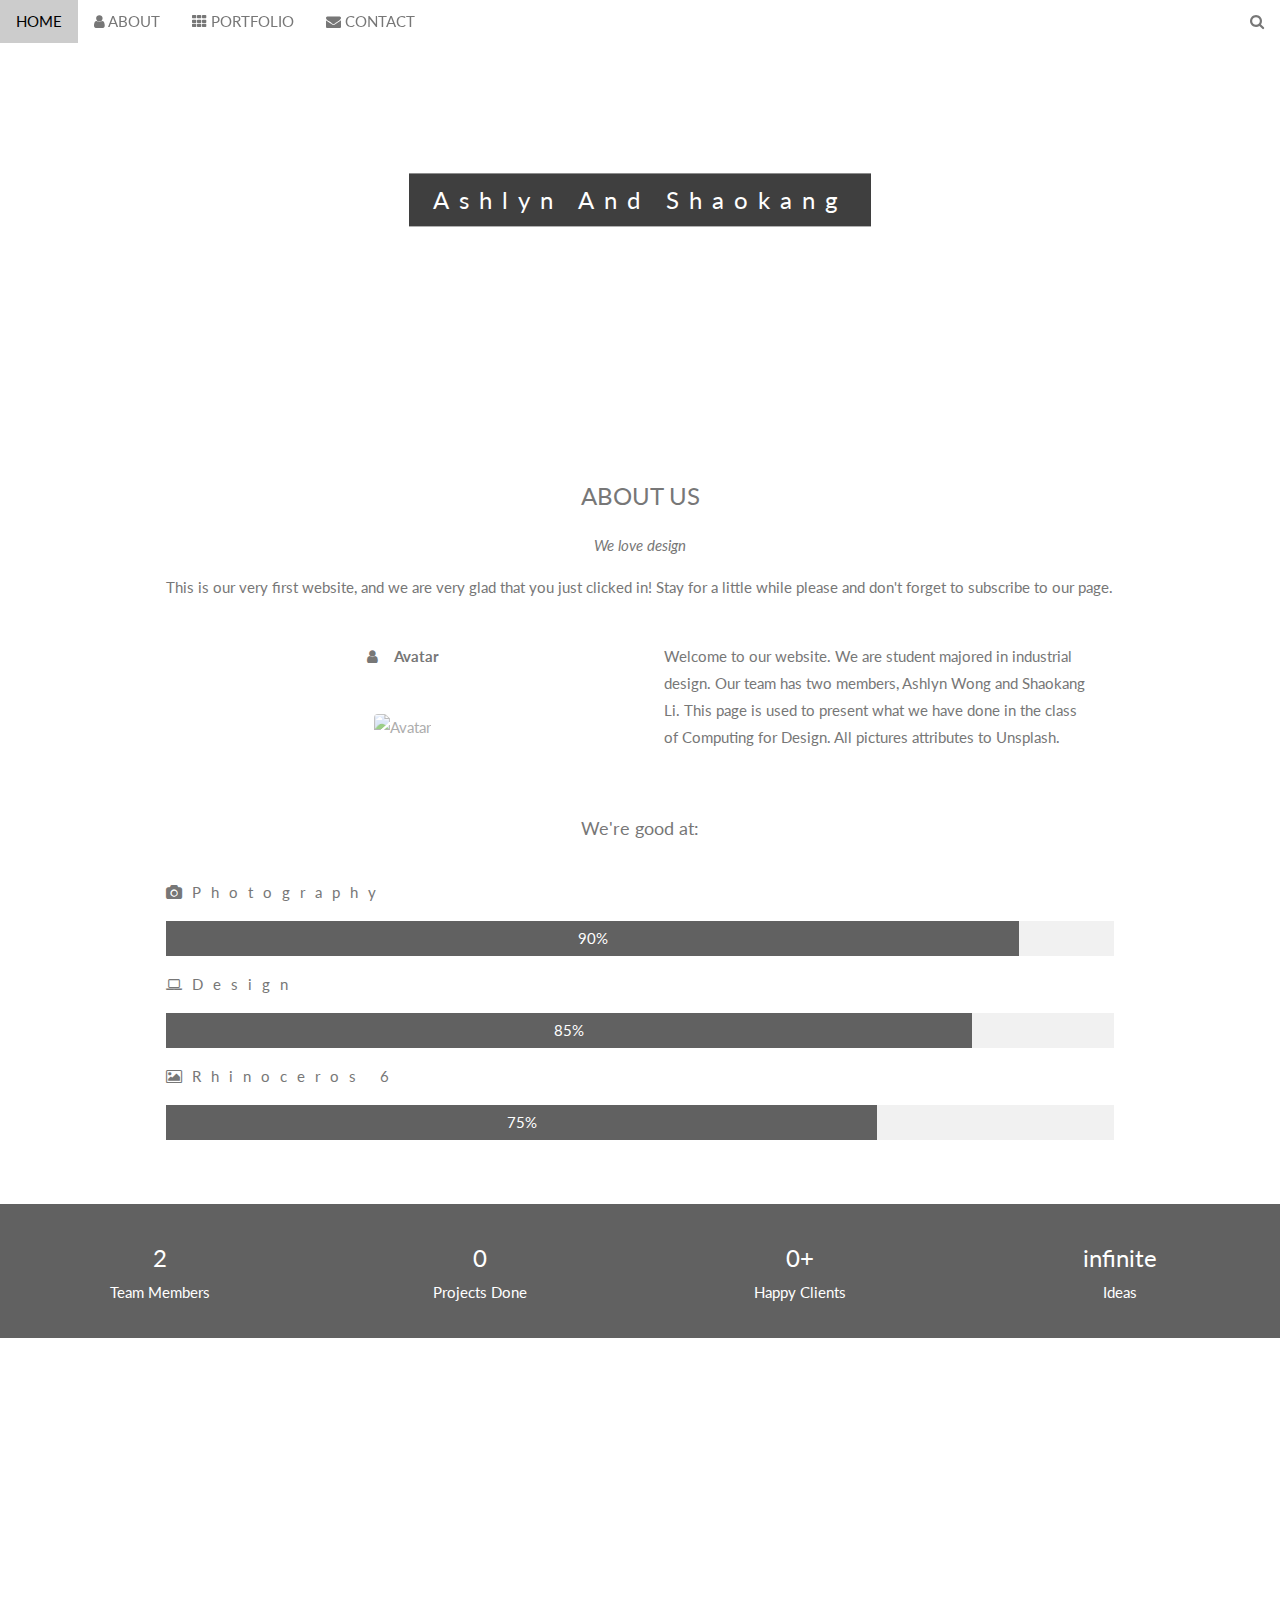
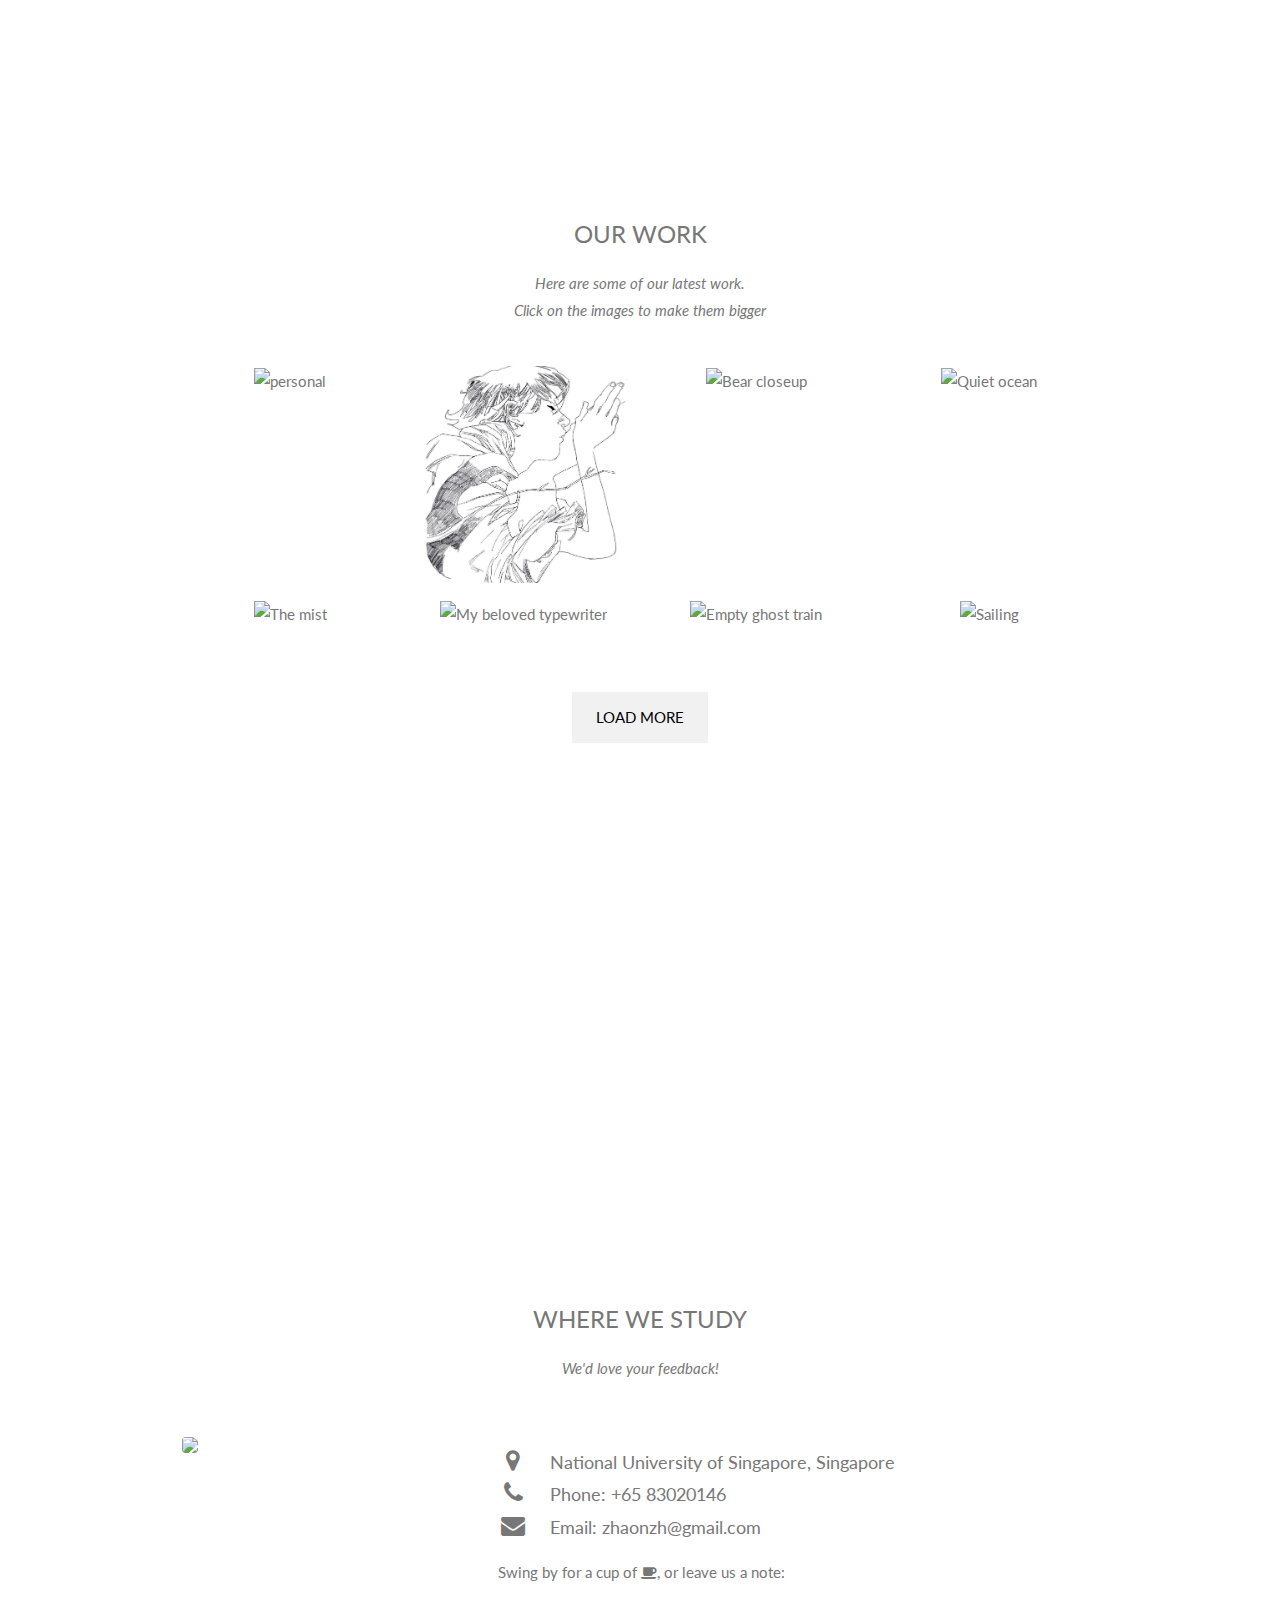
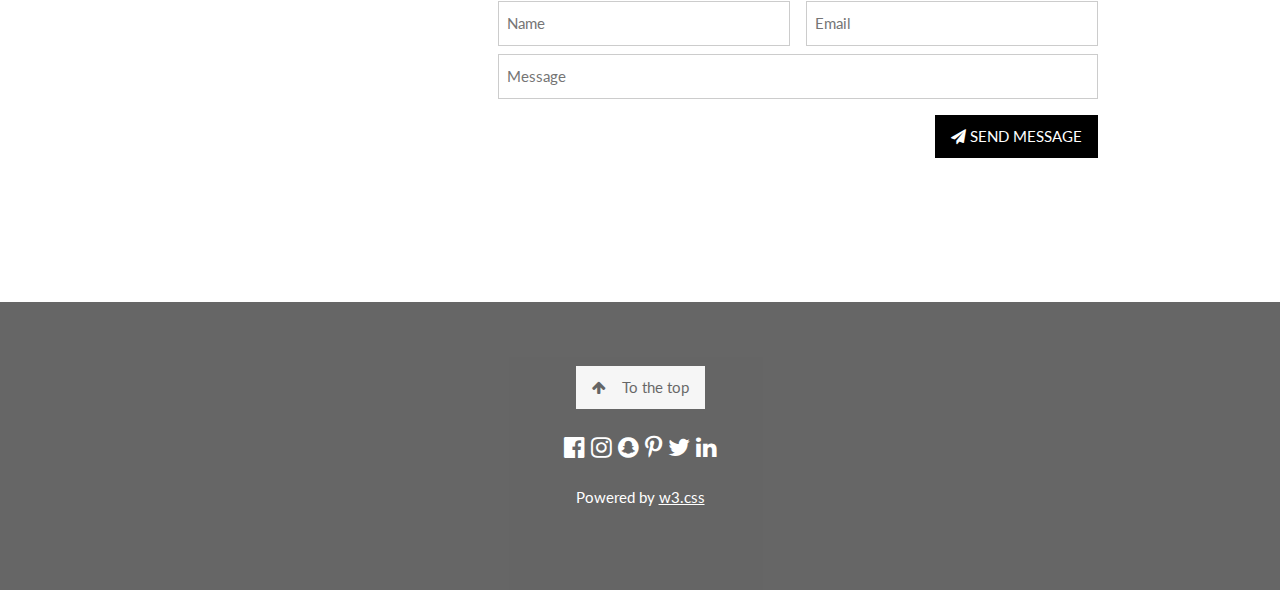
==== index.html @ 24c65fe4 "180" ====
<!DOCTYPE html>
<html>
<title>W3.CSS Template</title>
<meta charset="UTF-8">
<meta name="viewport" content="width=device-width, initial-scale=1">
<link rel="stylesheet" href="https://www.w3schools.com/w3css/4/w3.css">
<link rel="stylesheet" href="https://fonts.googleapis.com/css?family=Lato">
<link rel="stylesheet" href="https://cdnjs.cloudflare.com/ajax/libs/font-awesome/4.7.0/css/font-awesome.min.css">
<style>
body,h1,h2,h3,h4,h5,h6 {font-family: "Lato", sans-serif;}
body, html {
  height: 100%;
  color: #777;
  line-height: 1.8;
}

/* Create a Parallax Effect */
.bgimg-1, .bgimg-2, .bgimg-3 {
  background-attachment: fixed;
  background-position: center;
  background-repeat: no-repeat;
  background-size: cover;
}

/* First image (Logo. Full height) */
.bgimg-1 {
  background-image: url('https://images.unsplash.com/photo-1534670007418-fbb7f6cf32c3?ixlib=rb-1.2.1&ixid=eyJhcHBfaWQiOjEyMDd9&auto=format&fit=crop&w=934&q=80');
  min-height: 100%;
}

/* Second image (Portfolio) */
.bgimg-2 {
  background-image: url("https://images.unsplash.com/photo-1457551859869-d4b7ab27184c?ixlib=rb-1.2.1&ixid=eyJhcHBfaWQiOjEyMDd9&auto=format&fit=crop&w=2700&q=80");
  min-height: 400px;
}

/* Third image (Contact) */
.bgimg-3 {
  background-image: url("https://images.unsplash.com/photo-1523966211575-eb4a01e7dd51?ixlib=rb-1.2.1&ixid=eyJhcHBfaWQiOjEyMDd9&auto=format&fit=crop&w=1253&q=80");
  min-height: 400px;
}

.w3-wide {letter-spacing: 10px;}
.w3-hover-opacity {cursor: pointer;}

/* Turn off parallax scrolling for tablets and phones */
@media only screen and (max-device-width: 1600px) {
  .bgimg-1, .bgimg-2, .bgimg-3 {
    background-attachment: scroll;
    min-height: 400px;
  }
}
</style>
<body>

<!-- Navbar (sit on top) -->
<div class="w3-top">
  <div class="w3-bar" id="myNavbar">
    <a class="w3-bar-item w3-button w3-hover-black w3-hide-medium w3-hide-large w3-right" href="javascript:void(0);" onclick="toggleFunction()" title="Toggle Navigation Menu">
      <i class="fa fa-bars"></i>
    </a>
    <a href="#home" class="w3-bar-item w3-button">HOME</a>
    <a href="#about" class="w3-bar-item w3-button w3-hide-small"><i class="fa fa-user"></i> ABOUT</a>
    <a href="#portfolio" class="w3-bar-item w3-button w3-hide-small"><i class="fa fa-th"></i> PORTFOLIO</a>
    <a href="#contact" class="w3-bar-item w3-button w3-hide-small"><i class="fa fa-envelope"></i> CONTACT</a>
    <a href="#" class="w3-bar-item w3-button w3-hide-small w3-right w3-hover-red">
      <i class="fa fa-search"></i>
    </a>
  </div>

  <!-- Navbar on small screens -->
  <div id="navDemo" class="w3-bar-block w3-white w3-hide w3-hide-large w3-hide-medium">
    <a href="#about" class="w3-bar-item w3-button" onclick="toggleFunction()">ABOUT</a>
    <a href="#portfolio" class="w3-bar-item w3-button" onclick="toggleFunction()">PORTFOLIO</a>
    <a href="#contact" class="w3-bar-item w3-button" onclick="toggleFunction()">CONTACT</a>
    <a href="#" class="w3-bar-item w3-button">SEARCH</a>
  </div>
</div>

<!-- First Parallax Image with Logo Text -->
<div class="bgimg-1 w3-display-container w3-opacity-min" id="home">
  <div class="w3-display-middle" style="white-space:nowrap;">
    <span class="w3-center w3-padding-large w3-black w3-xlarge w3-wide w3-animate-opacity">Ashlyn <span class="w3-hide-small">And</span> Shaokang</span>
  </div>
</div>

<!-- Container (About Section) -->
<div class="w3-content w3-container w3-padding-64" id="about">
  <h3 class="w3-center">ABOUT US</h3>
  <p class="w3-center"><em>We love design</em></p>
  <p>This is our very first website, and we are very glad that you just clicked in! Stay for a little while please and don't forget to subscribe to our page.</p>
  <div class="w3-row">
    <div class="w3-col m6 w3-center w3-padding-large">
      <p><b><i class="fa fa-user w3-margin-right"></i>Avatar</b></p><br>
      <img src="https://images.unsplash.com/photo-1537815749002-de6a533c64db?ixlib=rb-1.2.1&ixid=eyJhcHBfaWQiOjEyMDd9&auto=format&fit=crop&w=1690&q=80" class="w3-round w3-image w3-opacity w3-hover-opacity-off" alt="Avatar" width="500" height="333">
    </div>

    <!-- Hide this text on small devices -->
    <div class="w3-col m6 w3-hide-small w3-padding-large">
      <p>
        
        Welcome to our website. We are student majored in industrial design. Our team has two members, Ashlyn Wong and Shaokang Li. This page is used to present what we have done in the class of Computing for Design. All pictures attributes to Unsplash.
      </p>
    </div>
  </div>
  <p class="w3-large w3-center w3-padding-16">We're good at:</p>
  <p class="w3-wide"><i class="fa fa-camera"></i>Photography</p>
  <div class="w3-light-grey">
    <div class="w3-container w3-padding-small w3-dark-grey w3-center" style="width:90%">90%</div>
  </div>
  <p class="w3-wide"><i class="fa fa-laptop"></i>Design</p>
  <div class="w3-light-grey">
    <div class="w3-container w3-padding-small w3-dark-grey w3-center" style="width:85%">85%</div>
  </div>
  <p class="w3-wide"><i class="fa fa-photo"></i>Rhinoceros 6</p>
  <div class="w3-light-grey">
    <div class="w3-container w3-padding-small w3-dark-grey w3-center" style="width:75%">75%</div>
  </div>
</div>

<div class="w3-row w3-center w3-dark-grey w3-padding-16">
  <div class="w3-quarter w3-section">
    <span class="w3-xlarge">2</span><br>
    Team Members
  </div>
  <div class="w3-quarter w3-section">
    <span class="w3-xlarge">0</span><br>
    Projects Done
  </div>
  <div class="w3-quarter w3-section">
    <span class="w3-xlarge">0+</span><br>
    Happy Clients
  </div>
  <div class="w3-quarter w3-section">
    <span class="w3-xlarge">infinite</span><br>
    Ideas
  </div>
</div>

<!-- Second Parallax Image with Portfolio Text -->
<div class="bgimg-2 w3-display-container w3-opacity-min">
  <div class="w3-display-middle">
    <span class="w3-xxlarge w3-text-white w3-wide">PORTFOLIO</span>
  </div>
</div>

<!-- Container (Portfolio Section) -->
<div class="w3-content w3-container w3-padding-64" id="portfolio">
  <h3 class="w3-center">OUR WORK</h3>
  <p class="w3-center"><em>Here are some of our latest work.<br> Click on the images to make them bigger</em></p><br>

  <!-- Responsive Grid. Four columns on tablets, laptops and desktops. Will stack on mobile devices/small screens (100% width) -->
  <div class="w3-row-padding w3-center">
    <div class="w3-col m3">
      <img src="http://artfucksme.com/wp-content/uploads/2014/07/AdamTan_web16.jpg" onclick="onClick(this)" class="w3-hover-opacity" alt="personal" width="180" height="180">
    </div>

    <div class="w3-col m3">
      <img src="/image/IMG_6129.JPG" style="width:100%" onclick="onClick(this)" class="w3-hover-opacity" alt="Coffee beans">
    </div>

    <div class="w3-col m3">
      <img src="/w3images/p3.jpg" style="width:100%" onclick="onClick(this)" class="w3-hover-opacity" alt="Bear closeup">
    </div>

    <div class="w3-col m3">
      <img src="/w3images/p4.jpg" style="width:100%" onclick="onClick(this)" class="w3-hover-opacity" alt="Quiet ocean">
    </div>
  </div>

  <div class="w3-row-padding w3-center w3-section">
    <div class="w3-col m3">
      <img src="/w3images/p5.jpg" style="width:100%" onclick="onClick(this)" class="w3-hover-opacity" alt="The mist">
    </div>

    <div class="w3-col m3">
      <img src="/w3images/p6.jpg" style="width:100%" onclick="onClick(this)" class="w3-hover-opacity" alt="My beloved typewriter">
    </div>

    <div class="w3-col m3">
      <img src="/w3images/p7.jpg" style="width:100%" onclick="onClick(this)" class="w3-hover-opacity" alt="Empty ghost train">
    </div>

    <div class="w3-col m3">
      <img src="/w3images/p8.jpg" style="width:100%" onclick="onClick(this)" class="w3-hover-opacity" alt="Sailing">
    </div>
    <button class="w3-button w3-padding-large w3-light-grey" style="margin-top:64px">LOAD MORE</button>
  </div>
</div>

<!-- Modal for full size images on click-->
<div id="modal01" class="w3-modal w3-black" onclick="this.style.display='none'">
  <span class="w3-button w3-large w3-black w3-display-topright" title="Close Modal Image"><i class="fa fa-remove"></i></span>
  <div class="w3-modal-content w3-animate-zoom w3-center w3-transparent w3-padding-64">
    <img id="img01" class="w3-image">
    <p id="caption" class="w3-opacity w3-large"></p>
  </div>
</div>

<!-- Third Parallax Image with Portfolio Text -->
<div class="bgimg-3 w3-display-container w3-opacity-min">
  <div class="w3-display-middle">
     <span class="w3-xxlarge w3-text-white w3-wide">CONTACT</span>
  </div>
</div>

<!-- Container (Contact Section) -->
<div class="w3-content w3-container w3-padding-64" id="contact">
  <h3 class="w3-center">WHERE WE STUDY</h3>
  <p class="w3-center"><em>We'd love your feedback!</em></p>

  <div class="w3-row w3-padding-32 w3-section">
    <div class="w3-col m4 w3-container">
      <img src="/w3images/map.jpg" class="w3-image w3-round" style="width:100%">
    </div>
    <div class="w3-col m8 w3-panel">
      <div class="w3-large w3-margin-bottom">
        <i class="fa fa-map-marker fa-fw w3-hover-text-black w3-xlarge w3-margin-right"></i> National University of Singapore, Singapore<br>
        <i class="fa fa-phone fa-fw w3-hover-text-black w3-xlarge w3-margin-right"></i> Phone: +65 83020146<br>
        <i class="fa fa-envelope fa-fw w3-hover-text-black w3-xlarge w3-margin-right"></i> Email: zhaonzh@gmail.com<br>
      </div>
      <p>Swing by for a cup of <i class="fa fa-coffee"></i>, or leave us a note:</p>
      <form action="/action_page.php" target="_blank">
        <div class="w3-row-padding" style="margin:0 -16px 8px -16px">
          <div class="w3-half">
            <input class="w3-input w3-border" type="text" placeholder="Name" required name="Name">
          </div>
          <div class="w3-half">
            <input class="w3-input w3-border" type="text" placeholder="Email" required name="Email">
          </div>
        </div>
        <input class="w3-input w3-border" type="text" placeholder="Message" required name="Message">
        <button class="w3-button w3-black w3-right w3-section" type="submit">
          <i class="fa fa-paper-plane"></i> SEND MESSAGE
        </button>
      </form>
    </div>
  </div>
</div>

<!-- Footer -->
<footer class="w3-center w3-black w3-padding-64 w3-opacity w3-hover-opacity-off">
  <a href="#home" class="w3-button w3-light-grey"><i class="fa fa-arrow-up w3-margin-right"></i>To the top</a>
  <div class="w3-xlarge w3-section">
    <i class="fa fa-facebook-official w3-hover-opacity"></i>
    <i class="fa fa-instagram w3-hover-opacity"></i>
    <i class="fa fa-snapchat w3-hover-opacity"></i>
    <i class="fa fa-pinterest-p w3-hover-opacity"></i>
    <i class="fa fa-twitter w3-hover-opacity"></i>
    <i class="fa fa-linkedin w3-hover-opacity"></i>
  </div>
  <p>Powered by <a href="https://www.w3schools.com/w3css/default.asp" title="W3.CSS" target="_blank" class="w3-hover-text-green">w3.css</a></p>
</footer>
 
<script>
// Modal Image Gallery
function onClick(element) {
  document.getElementById("img01").src = element.src;
  document.getElementById("modal01").style.display = "block";
  var captionText = document.getElementById("caption");
  captionText.innerHTML = element.alt;
}

// Change style of navbar on scroll
window.onscroll = function() {myFunction()};
function myFunction() {
    var navbar = document.getElementById("myNavbar");
    if (document.body.scrollTop > 100 || document.documentElement.scrollTop > 100) {
        navbar.className = "w3-bar" + " w3-card" + " w3-animate-top" + " w3-white";
    } else {
        navbar.className = navbar.className.replace(" w3-card w3-animate-top w3-white", "");
    }
}

// Used to toggle the menu on small screens when clicking on the menu button
function toggleFunction() {
    var x = document.getElementById("navDemo");
    if (x.className.indexOf("w3-show") == -1) {
        x.className += " w3-show";
    } else {
        x.className = x.className.replace(" w3-show", "");
    }
}
</script>

</body>
</html>
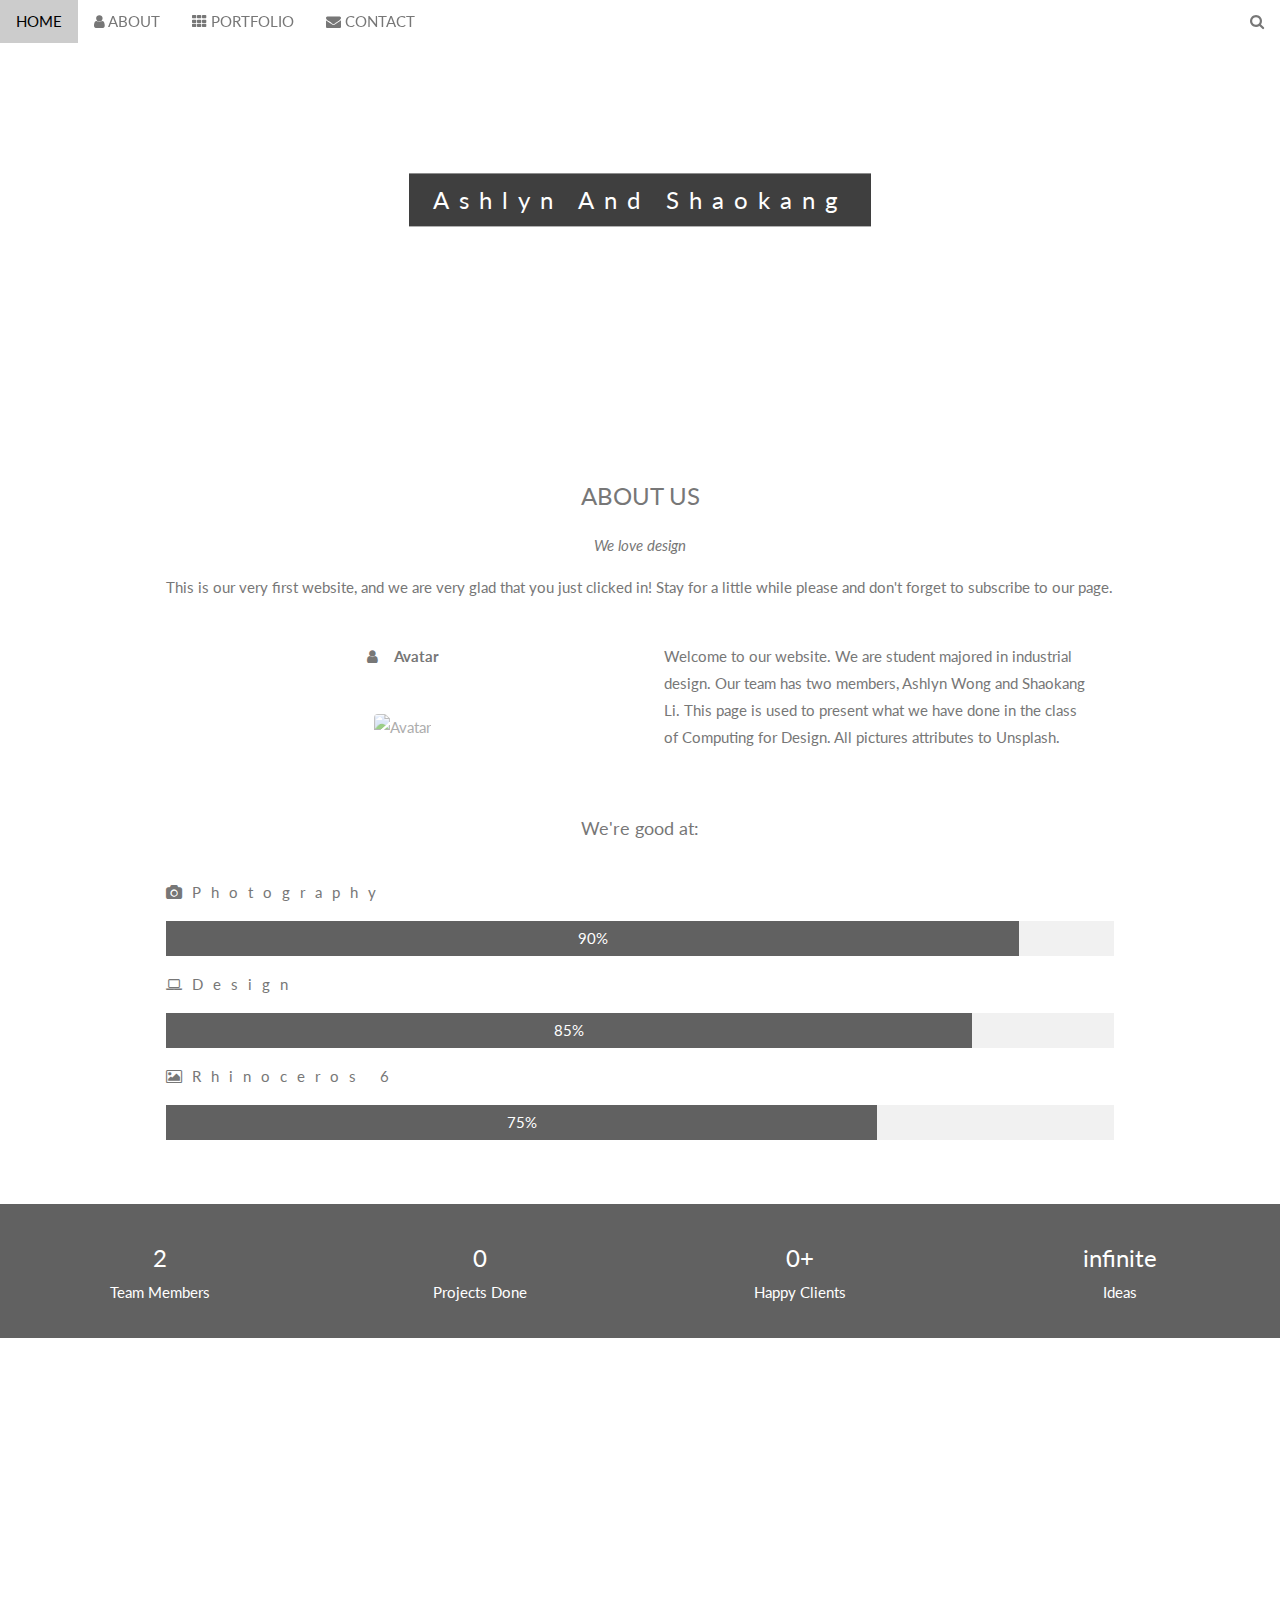
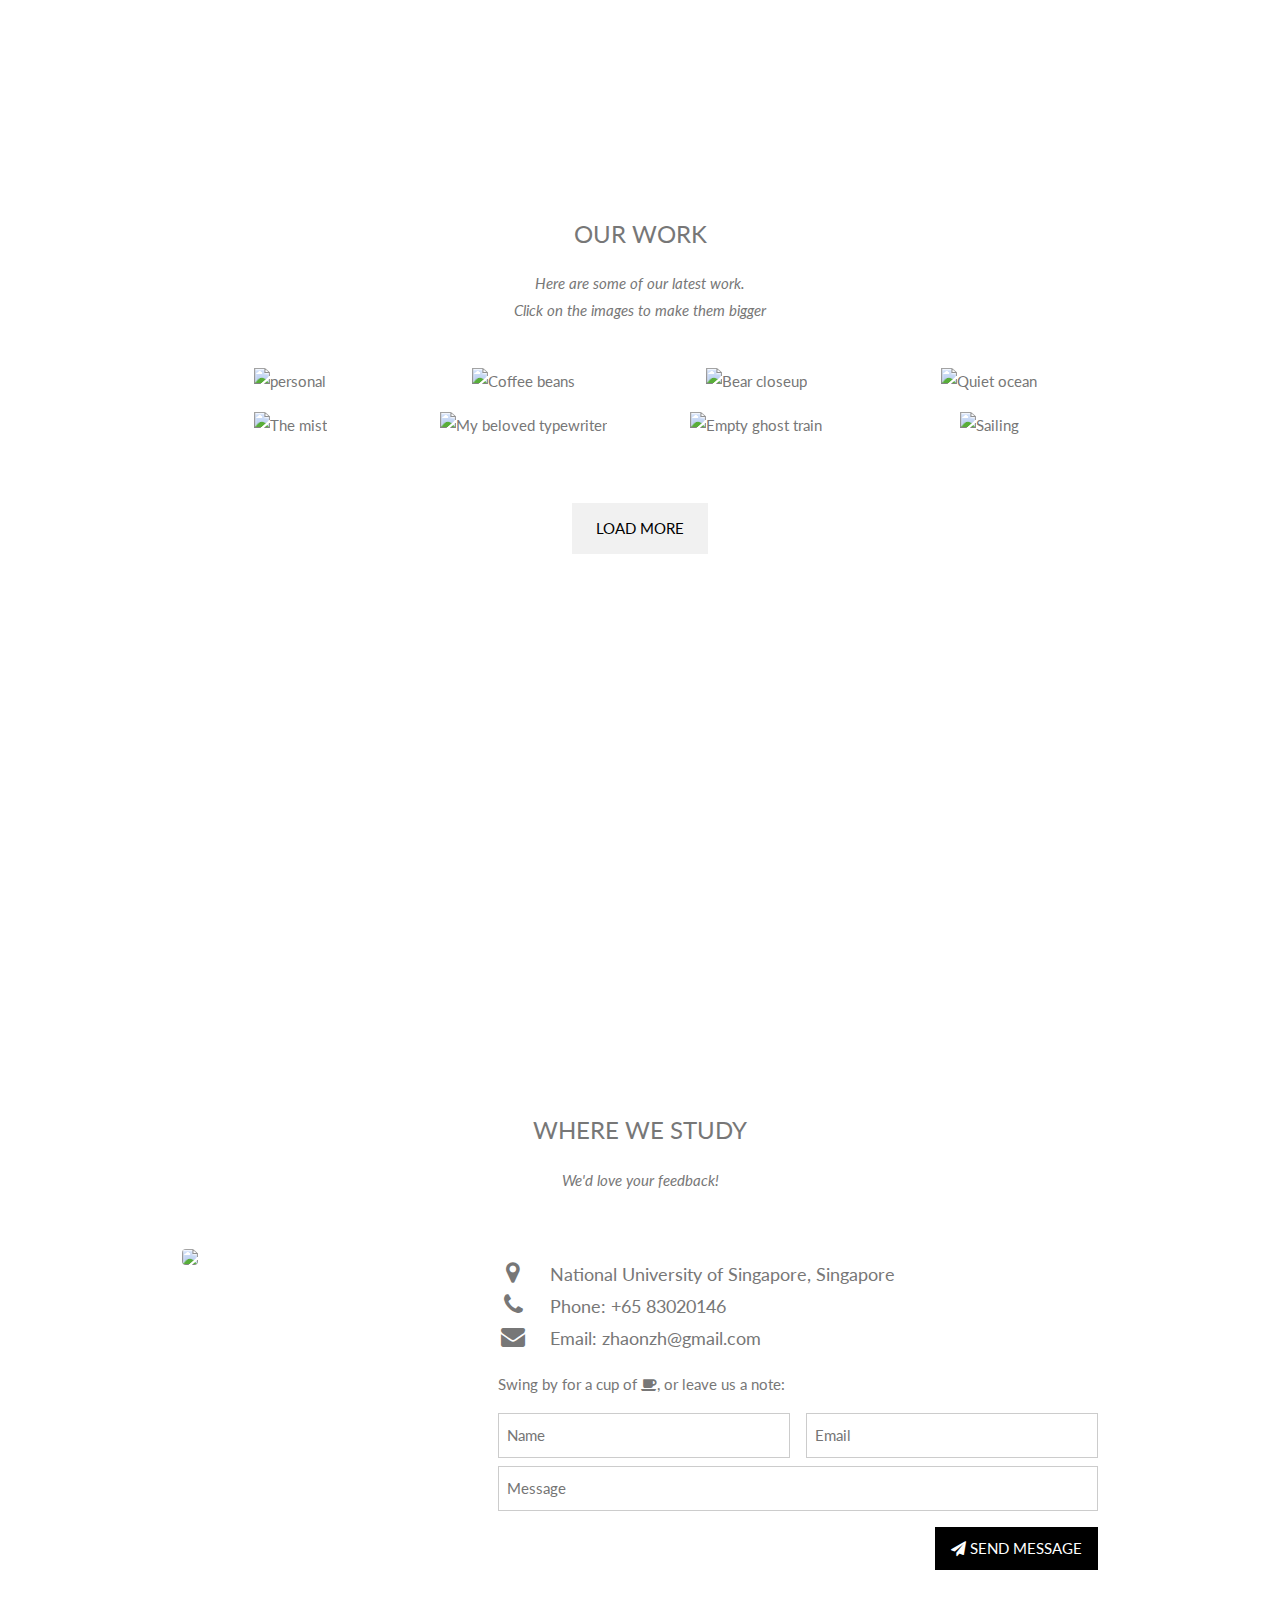
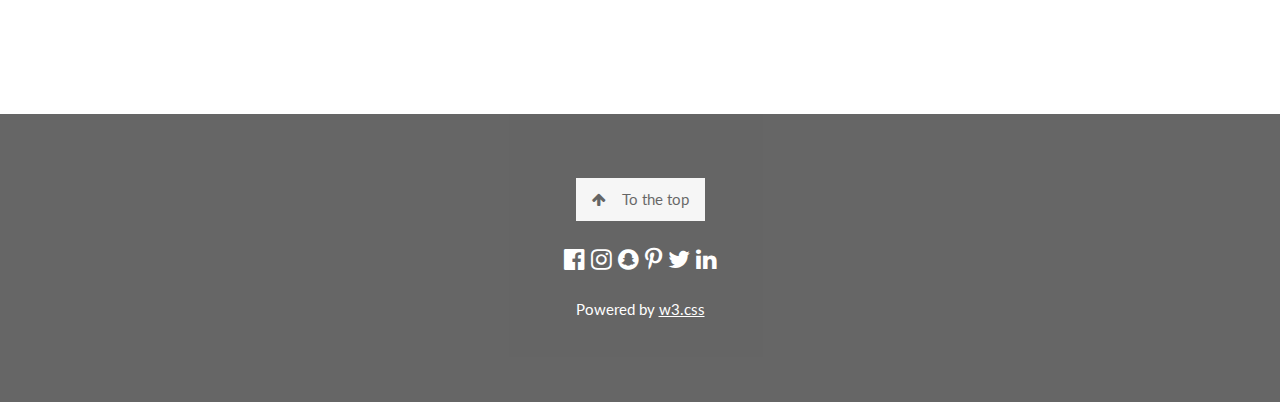
==== commit 04175bc8: "img" ====
--- a/index.html
+++ b/index.html
@@ -156,7 +156,7 @@
     </div>
 
     <div class="w3-col m3">
-      <img src="/image/IMG_6129.JPG" style="width:100%" onclick="onClick(this)" class="w3-hover-opacity" alt="Coffee beans">
+      <img src="https://github.com/id2116-group7/id2116/blob/master/image/IMG_6129.JPG?raw=true" onclick="onClick(this)" class="w3-hover-opacity" alt="Coffee beans">
     </div>
 
     <div class="w3-col m3">
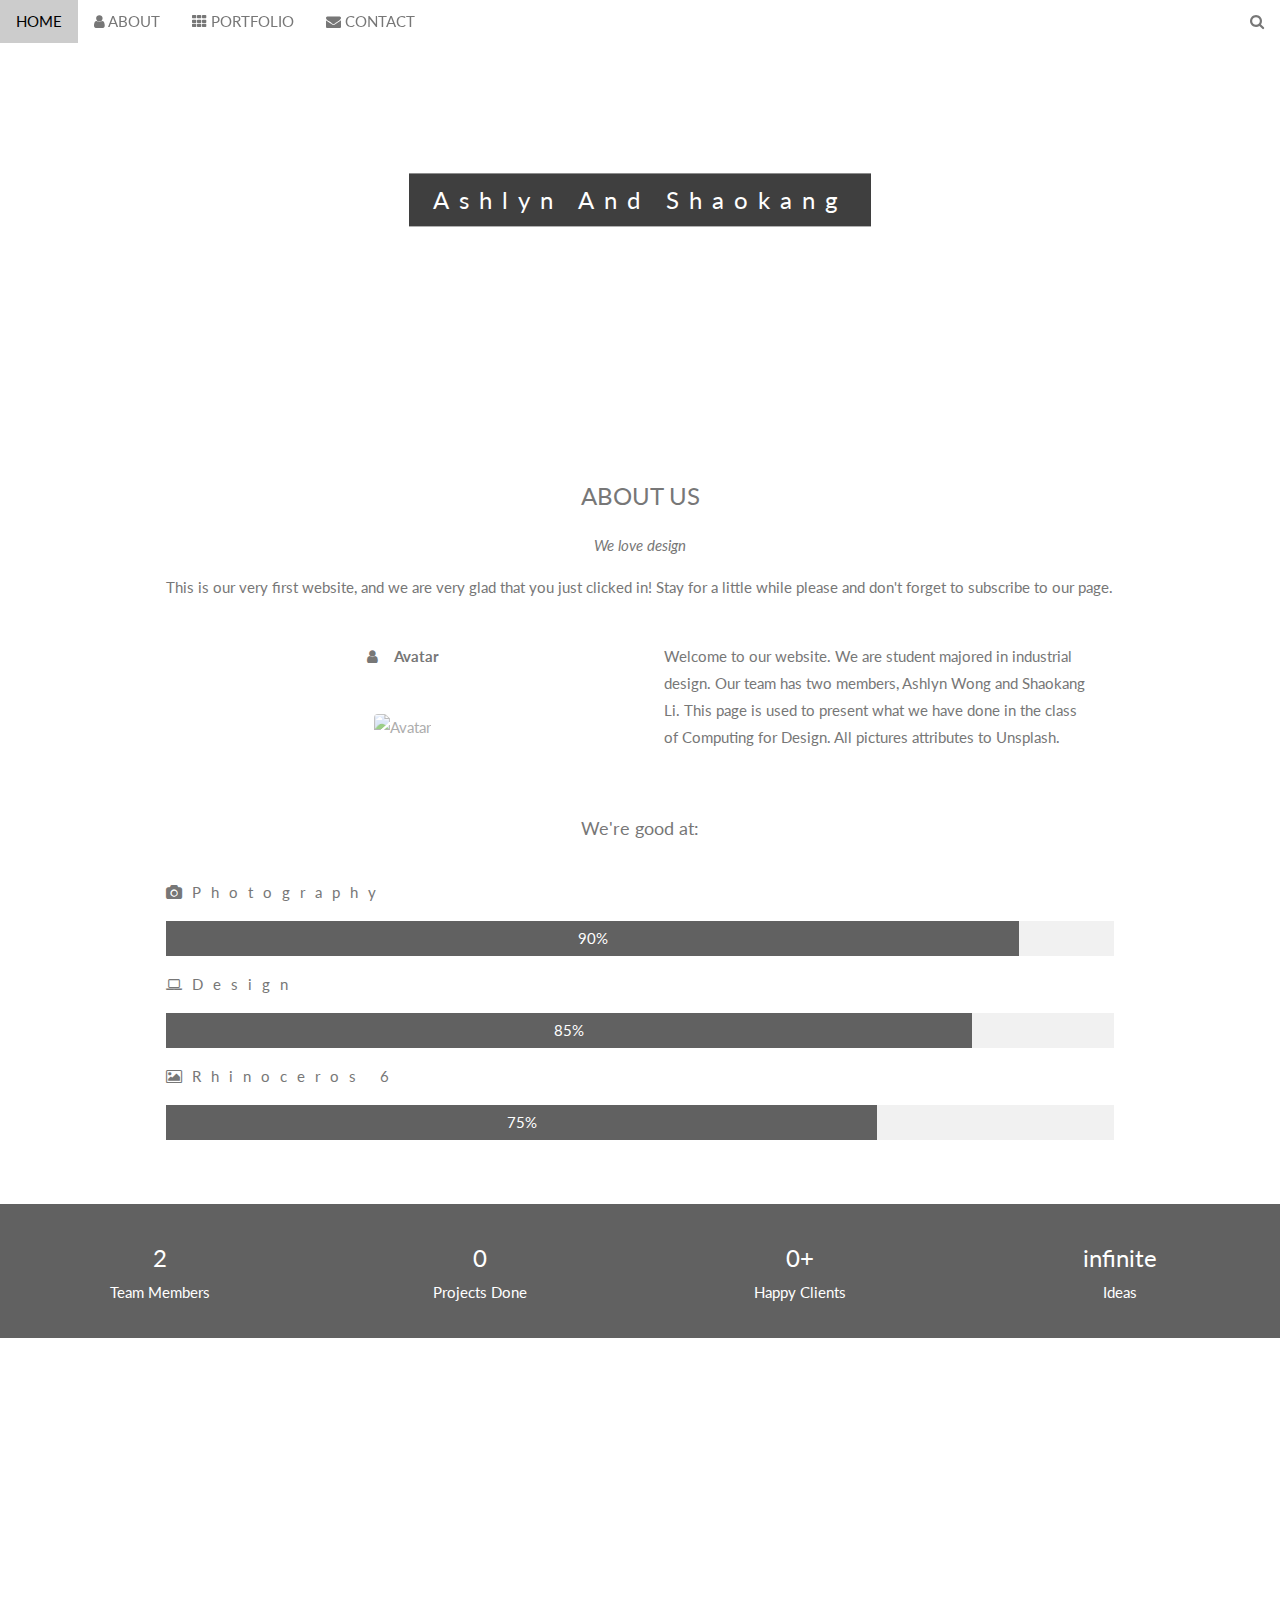
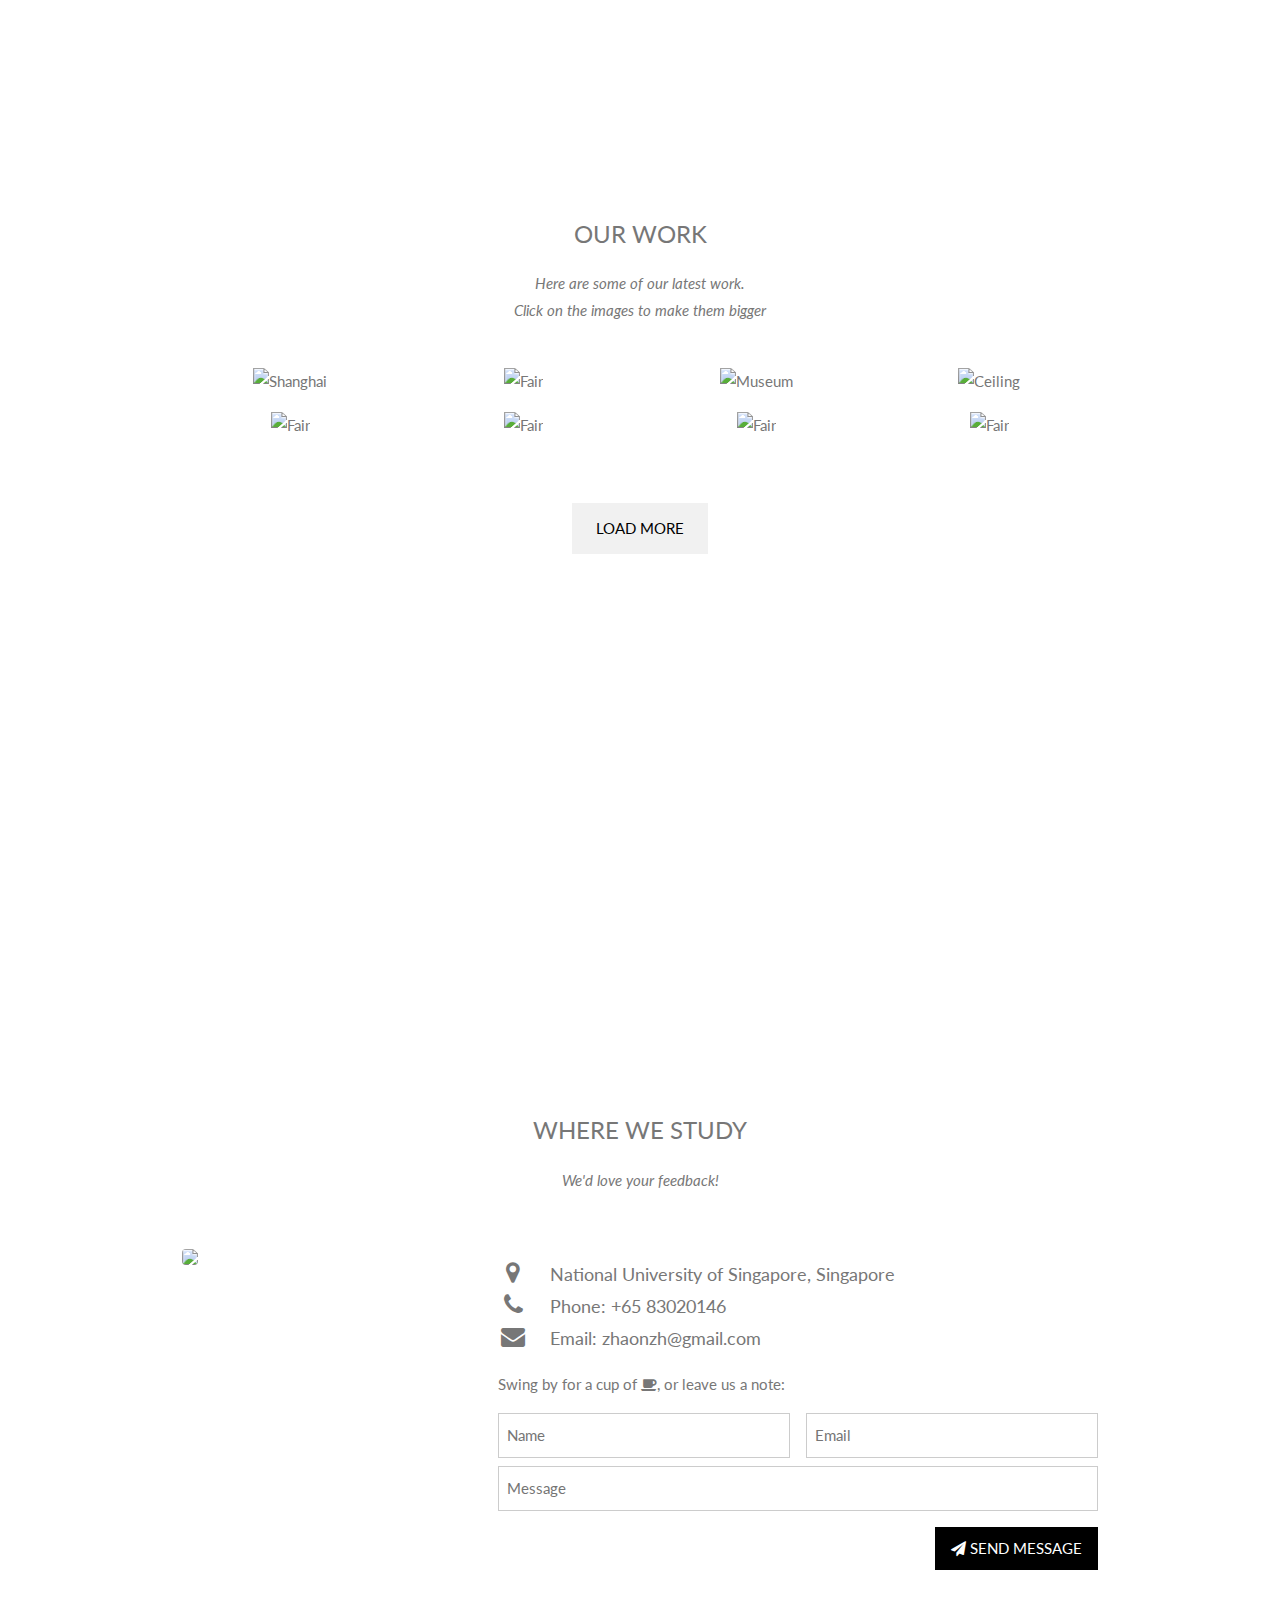
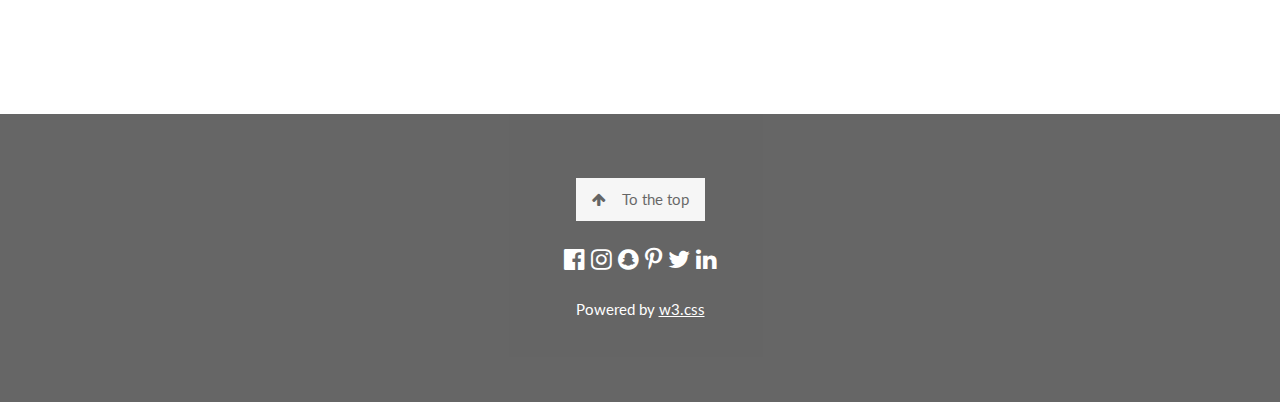
==== commit ba817f18: "up" ====
--- a/index.html
+++ b/index.html
@@ -152,37 +152,37 @@
   <!-- Responsive Grid. Four columns on tablets, laptops and desktops. Will stack on mobile devices/small screens (100% width) -->
   <div class="w3-row-padding w3-center">
     <div class="w3-col m3">
-      <img src="http://artfucksme.com/wp-content/uploads/2014/07/AdamTan_web16.jpg" onclick="onClick(this)" class="w3-hover-opacity" alt="personal" width="180" height="180">
-    </div>
-
-    <div class="w3-col m3">
-      <img src="https://github.com/id2116-group7/id2116/blob/master/image/IMG_6129.JPG?raw=true" onclick="onClick(this)" class="w3-hover-opacity" alt="Coffee beans">
-    </div>
-
-    <div class="w3-col m3">
-      <img src="/w3images/p3.jpg" style="width:100%" onclick="onClick(this)" class="w3-hover-opacity" alt="Bear closeup">
-    </div>
-
-    <div class="w3-col m3">
-      <img src="/w3images/p4.jpg" style="width:100%" onclick="onClick(this)" class="w3-hover-opacity" alt="Quiet ocean">
+      <img src="https://github.com/id2116-group7/id2116/blob/master/image/李绍康3.jpg?raw=true" onclick="onClick(this)" class="w3-hover-opacity" alt="Shanghai" width="180" height="180">
+    </div>
+
+    <div class="w3-col m3">
+      <img src="https://github.com/id2116-group7/id2116/blob/master/image/IMG_5245.jpeg?raw=true" onclick="onClick(this)" class="w3-hover-opacity" alt="Fair" width="180" height="180">
+    </div>
+
+    <div class="w3-col m3">
+      <img src="https://github.com/id2116-group7/id2116/blob/master/image/DSC00228.jpeg?raw=true" onclick="onClick(this)" class="w3-hover-opacity" alt="Museum" width="180" height="180">
+    </div>
+
+    <div class="w3-col m3">
+      <img src="https://github.com/id2116-group7/id2116/blob/master/image/DCBD8208-3072-44BA-8D0D-65A00B4D750D-47081-000004791DEC363C.jpeg?raw=true" onclick="onClick(this)" class="w3-hover-opacity" alt="Ceiling" width="180" height="180">
     </div>
   </div>
 
   <div class="w3-row-padding w3-center w3-section">
     <div class="w3-col m3">
-      <img src="/w3images/p5.jpg" style="width:100%" onclick="onClick(this)" class="w3-hover-opacity" alt="The mist">
-    </div>
-
-    <div class="w3-col m3">
-      <img src="/w3images/p6.jpg" style="width:100%" onclick="onClick(this)" class="w3-hover-opacity" alt="My beloved typewriter">
-    </div>
-
-    <div class="w3-col m3">
-      <img src="/w3images/p7.jpg" style="width:100%" onclick="onClick(this)" class="w3-hover-opacity" alt="Empty ghost train">
-    </div>
-
-    <div class="w3-col m3">
-      <img src="/w3images/p8.jpg" style="width:100%" onclick="onClick(this)" class="w3-hover-opacity" alt="Sailing">
+      <img src="https://github.com/id2116-group7/id2116/blob/master/image/IMG_5245.jpeg?raw=true" onclick="onClick(this)" class="w3-hover-opacity" alt="Fair" width="180" height="180">
+    </div>
+
+    <div class="w3-col m3">
+      <img src="https://github.com/id2116-group7/id2116/blob/master/image/IMG_5245.jpeg?raw=true" onclick="onClick(this)" class="w3-hover-opacity" alt="Fair" width="180" height="180">
+    </div>
+
+    <div class="w3-col m3">
+      <img src="https://github.com/id2116-group7/id2116/blob/master/image/IMG_5245.jpeg?raw=true" onclick="onClick(this)" class="w3-hover-opacity" alt="Fair" width="180" height="180">
+    </div>
+
+    <div class="w3-col m3">
+      <img src="https://github.com/id2116-group7/id2116/blob/master/image/IMG_5245.jpeg?raw=true" onclick="onClick(this)" class="w3-hover-opacity" alt="Fair" width="180" height="180">
     </div>
     <button class="w3-button w3-padding-large w3-light-grey" style="margin-top:64px">LOAD MORE</button>
   </div>
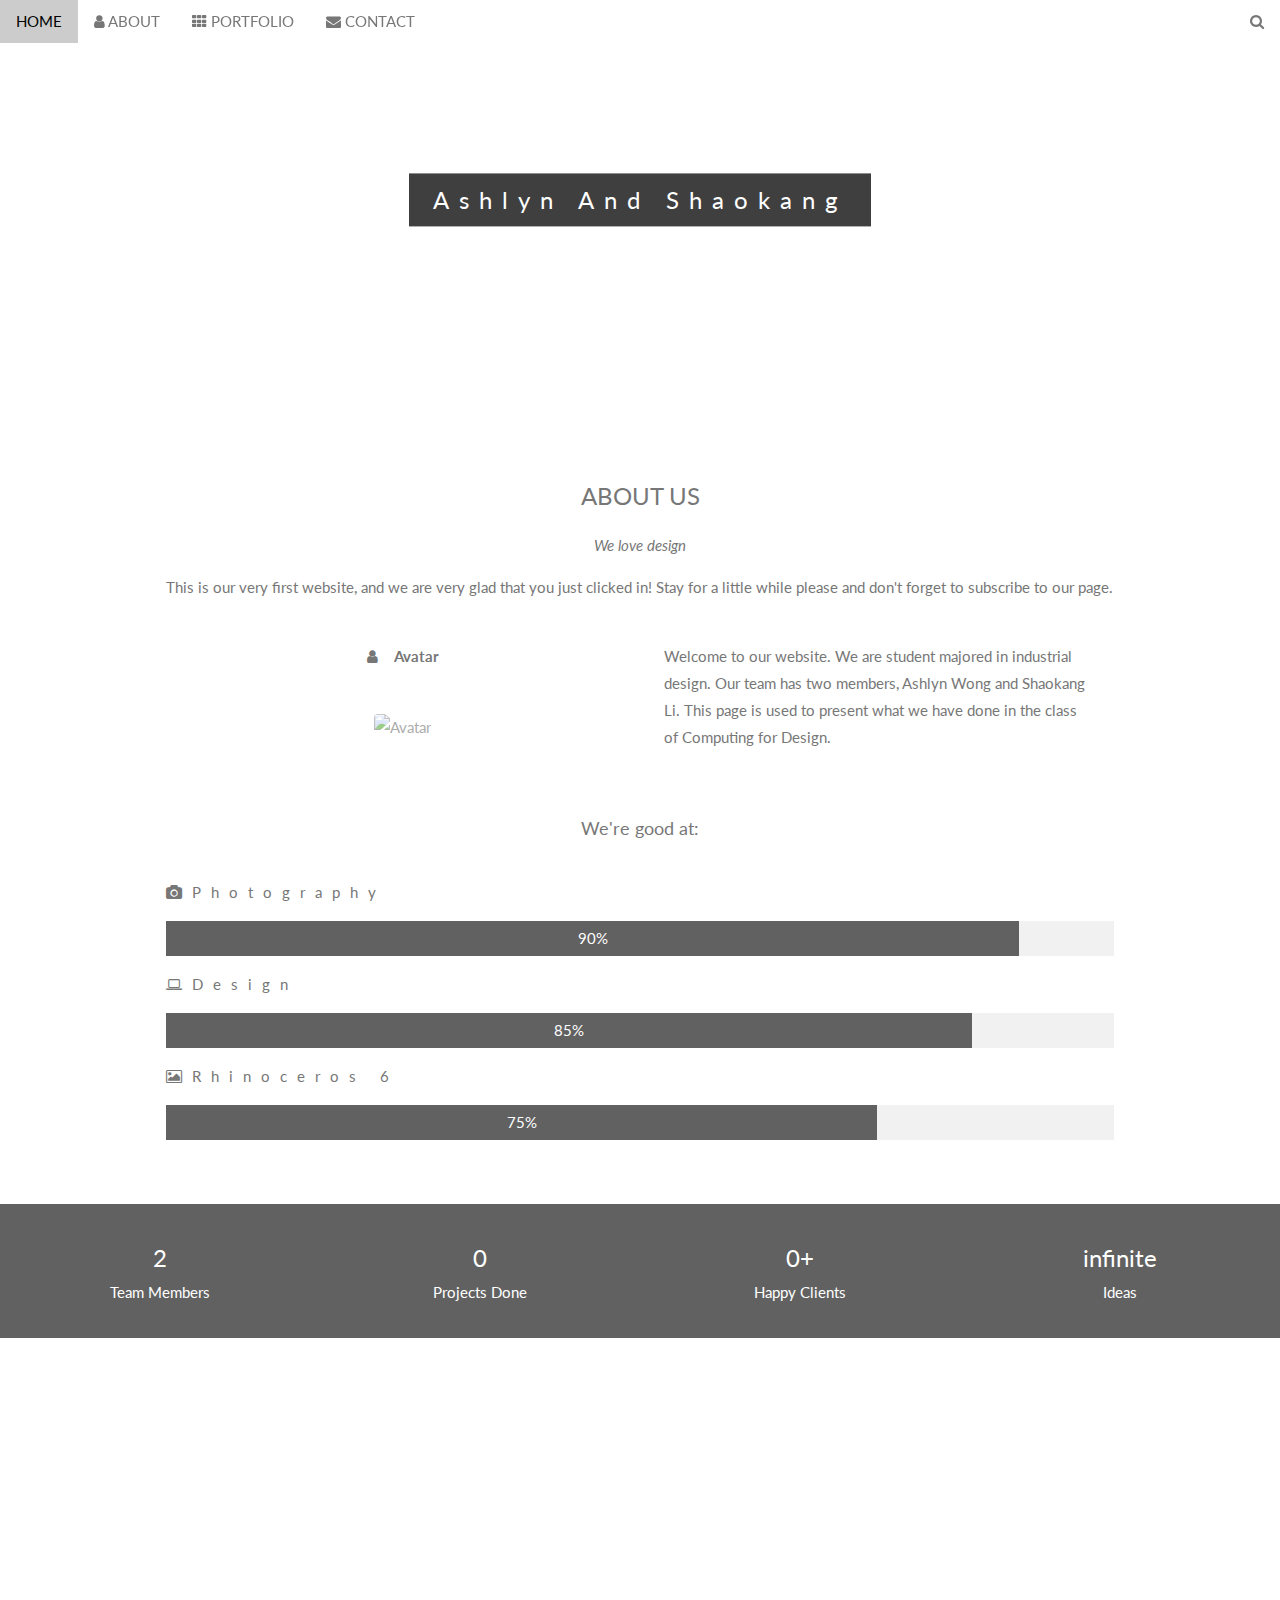
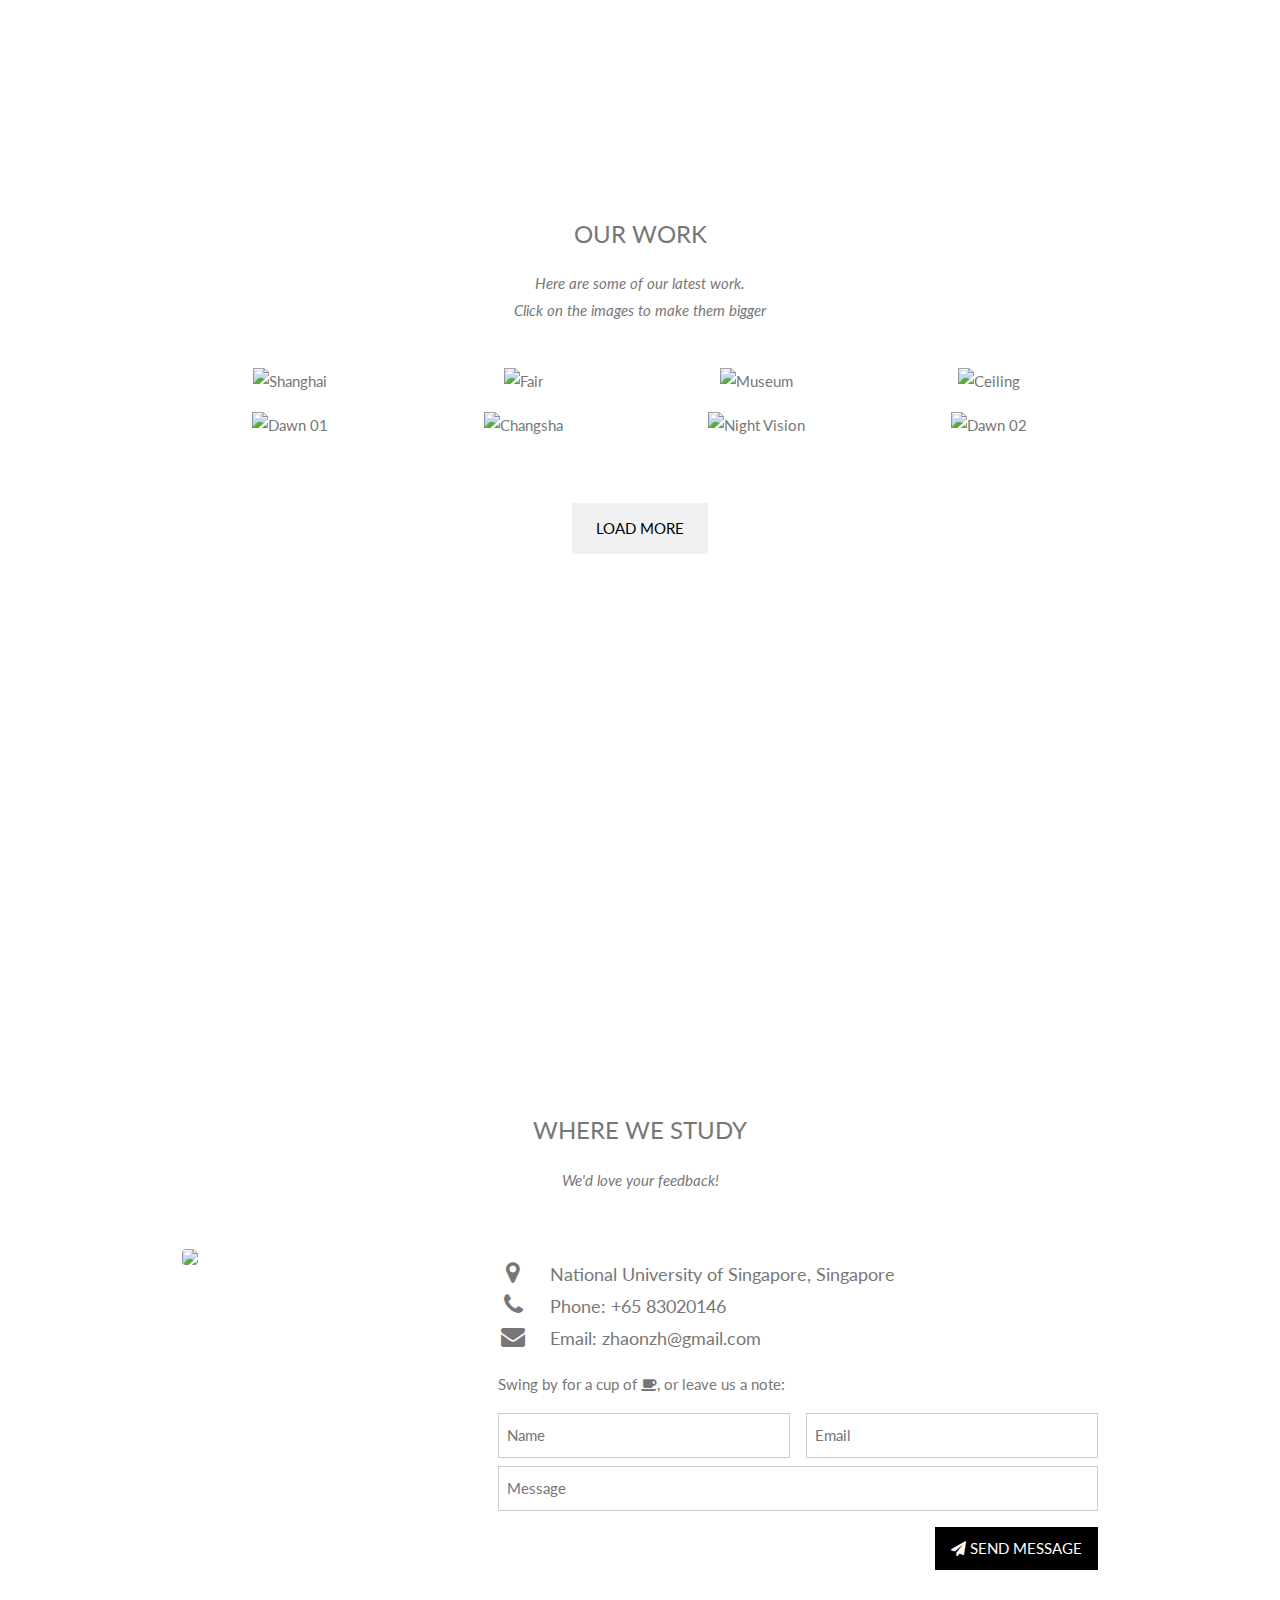
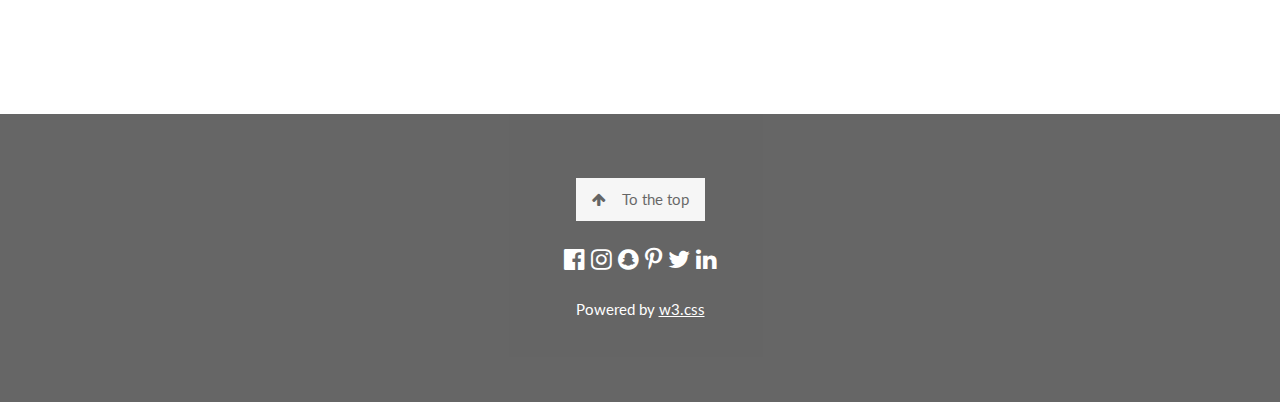
==== commit 4777a210: "change" ====
--- a/index.html
+++ b/index.html
@@ -99,7 +99,7 @@
     <div class="w3-col m6 w3-hide-small w3-padding-large">
       <p>
         
-        Welcome to our website. We are student majored in industrial design. Our team has two members, Ashlyn Wong and Shaokang Li. This page is used to present what we have done in the class of Computing for Design. All pictures attributes to Unsplash.
+        Welcome to our website. We are student majored in industrial design. Our team has two members, Ashlyn Wong and Shaokang Li. This page is used to present what we have done in the class of Computing for Design.
       </p>
     </div>
   </div>
@@ -170,19 +170,19 @@
 
   <div class="w3-row-padding w3-center w3-section">
     <div class="w3-col m3">
-      <img src="https://github.com/id2116-group7/id2116/blob/master/image/IMG_5245.jpeg?raw=true" onclick="onClick(this)" class="w3-hover-opacity" alt="Fair" width="180" height="180">
-    </div>
-
-    <div class="w3-col m3">
-      <img src="https://github.com/id2116-group7/id2116/blob/master/image/IMG_5245.jpeg?raw=true" onclick="onClick(this)" class="w3-hover-opacity" alt="Fair" width="180" height="180">
-    </div>
-
-    <div class="w3-col m3">
-      <img src="https://github.com/id2116-group7/id2116/blob/master/image/IMG_5245.jpeg?raw=true" onclick="onClick(this)" class="w3-hover-opacity" alt="Fair" width="180" height="180">
-    </div>
-
-    <div class="w3-col m3">
-      <img src="https://github.com/id2116-group7/id2116/blob/master/image/IMG_5245.jpeg?raw=true" onclick="onClick(this)" class="w3-hover-opacity" alt="Fair" width="180" height="180">
+      <img src="https://github.com/id2116-group7/id2116/blob/master/image/CF3E8D65-2AE0-41FC-867B-B99AD2AFED5D-27716-000001DDE2481066.jpeg?raw=true" onclick="onClick(this)" class="w3-hover-opacity" alt="Dawn 01" width="180" height="180">
+    </div>
+
+    <div class="w3-col m3">
+      <img src="https://github.com/id2116-group7/id2116/blob/master/image/B0F3AFAD-ECA8-40C9-BAE9-0414473BCE27-1687-0000002559A990C7.jpeg?raw=true" onclick="onClick(this)" class="w3-hover-opacity" alt="Changsha" width="180" height="180">
+    </div>
+
+    <div class="w3-col m3">
+      <img src="https://github.com/id2116-group7/id2116/blob/master/image/346D2559-B1A2-4702-8AA8-2F9FF189B972-48941-000004986542FFD6.jpeg?raw=true" onclick="onClick(this)" class="w3-hover-opacity" alt="Night Vision" width="180" height="180">
+    </div>
+
+    <div class="w3-col m3">
+      <img src="https://github.com/id2116-group7/id2116/blob/master/image/10A2C6DF-D822-4741-818B-7F20A972F9FD-27716-000001DE09120F08.jpeg?raw=true" onclick="onClick(this)" class="w3-hover-opacity" alt="Dawn 02" width="180" height="180">
     </div>
     <button class="w3-button w3-padding-large w3-light-grey" style="margin-top:64px">LOAD MORE</button>
   </div>
@@ -211,7 +211,7 @@
 
   <div class="w3-row w3-padding-32 w3-section">
     <div class="w3-col m4 w3-container">
-      <img src="/w3images/map.jpg" class="w3-image w3-round" style="width:100%">
+      <img src="http://nus.edu.sg/images/default-source/logo/white-1200x630.jpg" class="w3-image w3-round" style="width:100%">
     </div>
     <div class="w3-col m8 w3-panel">
       <div class="w3-large w3-margin-bottom">
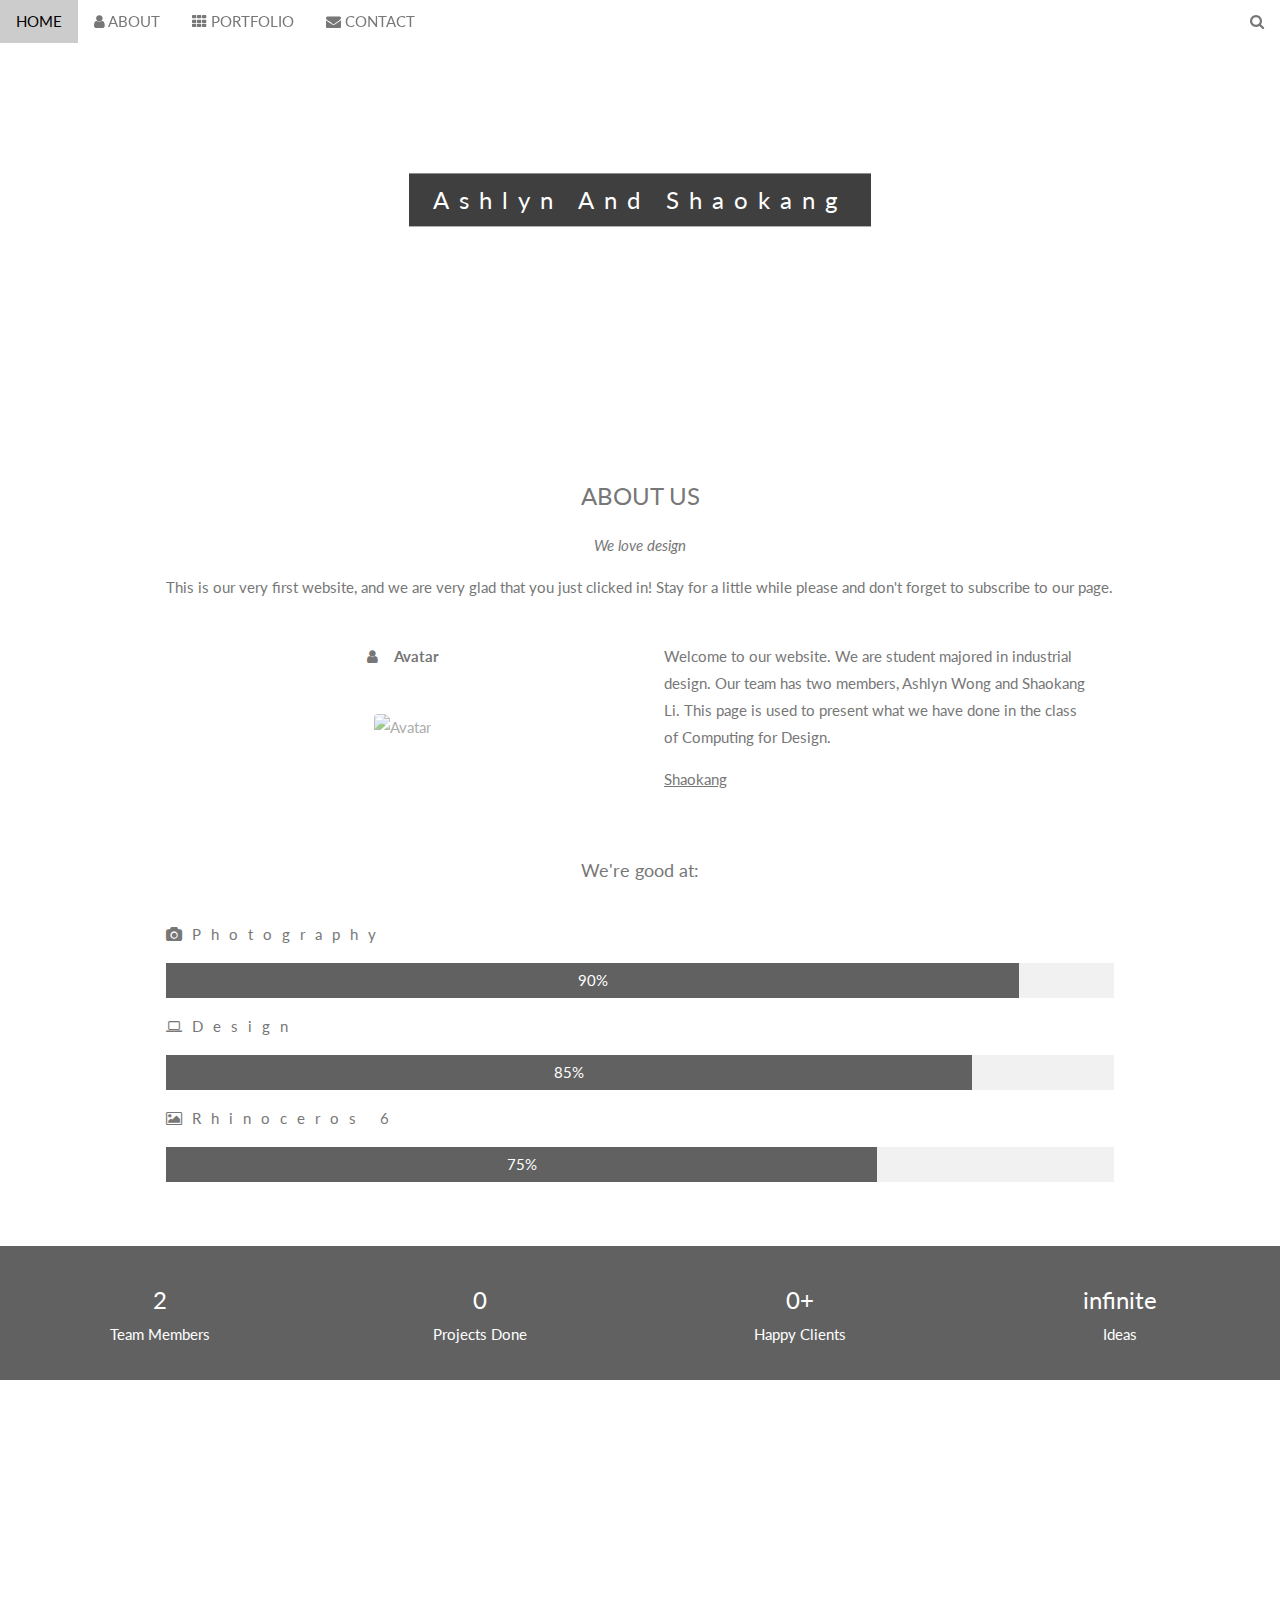
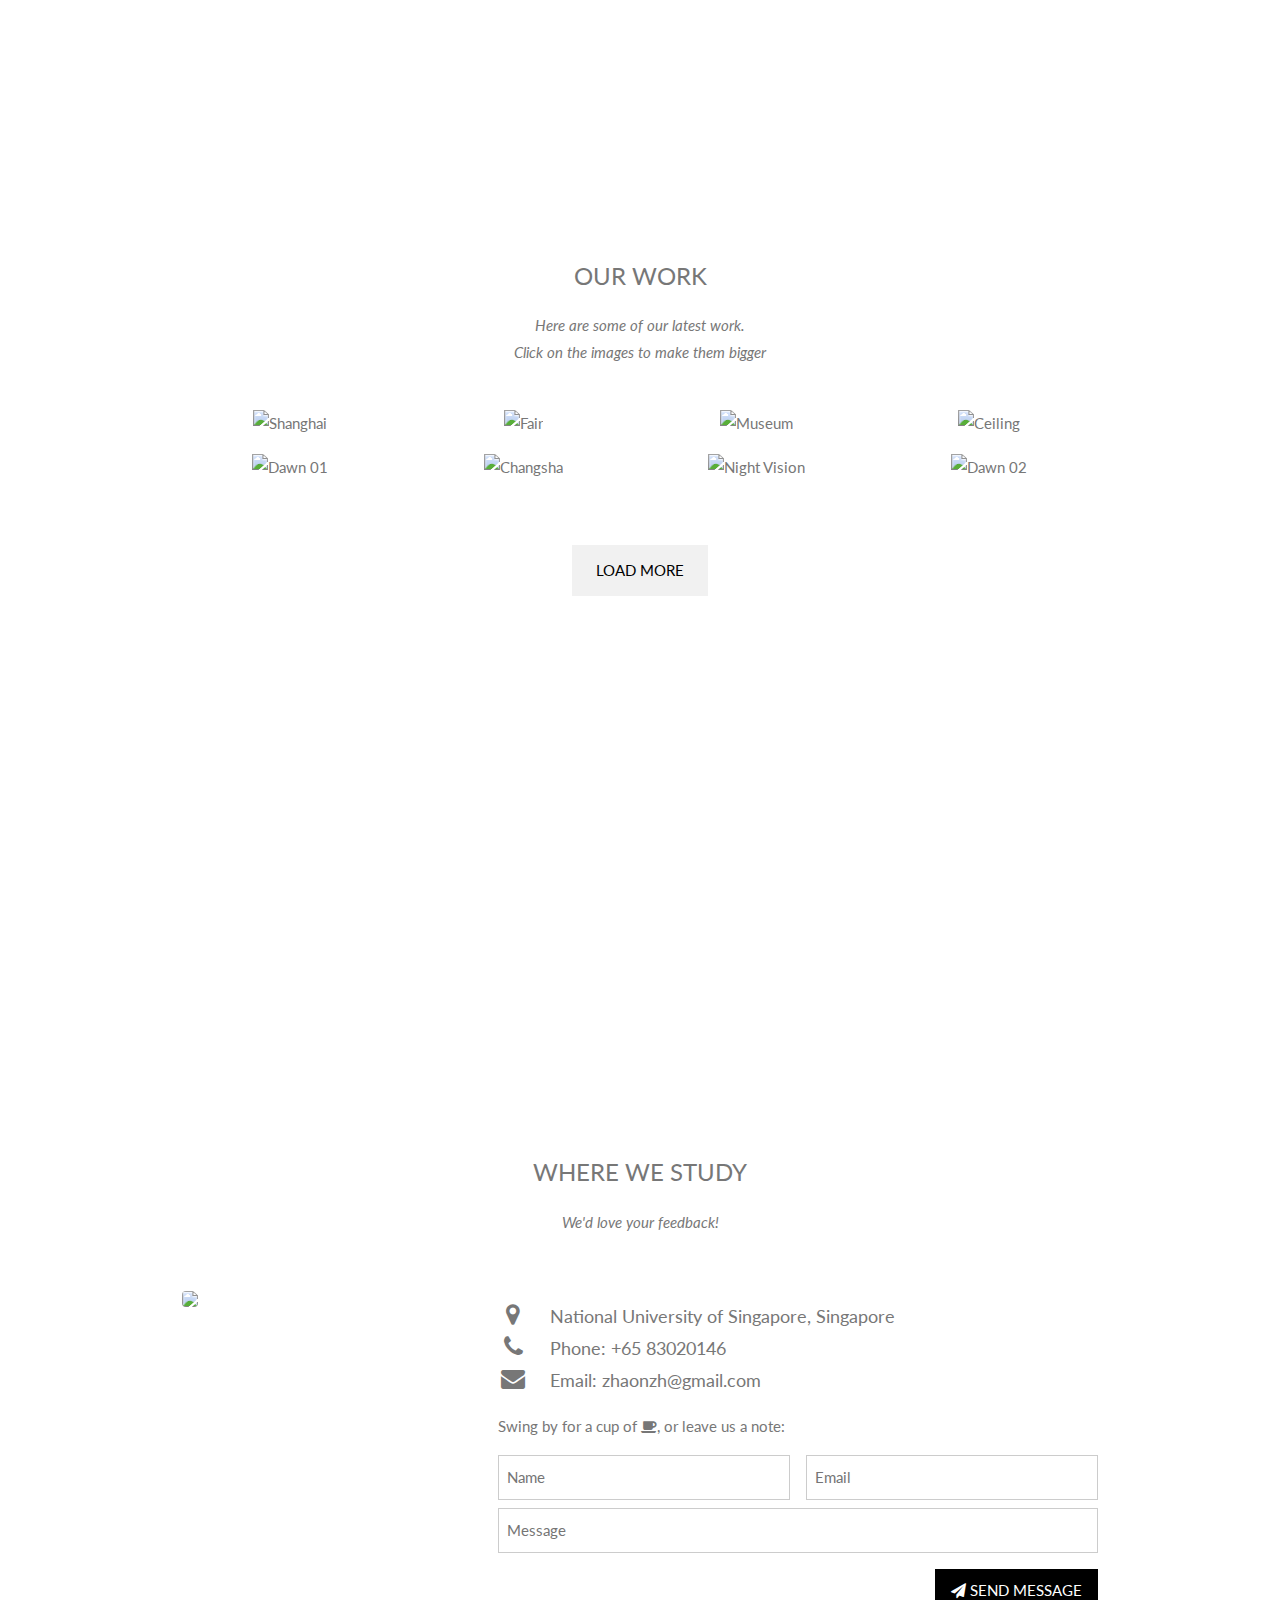
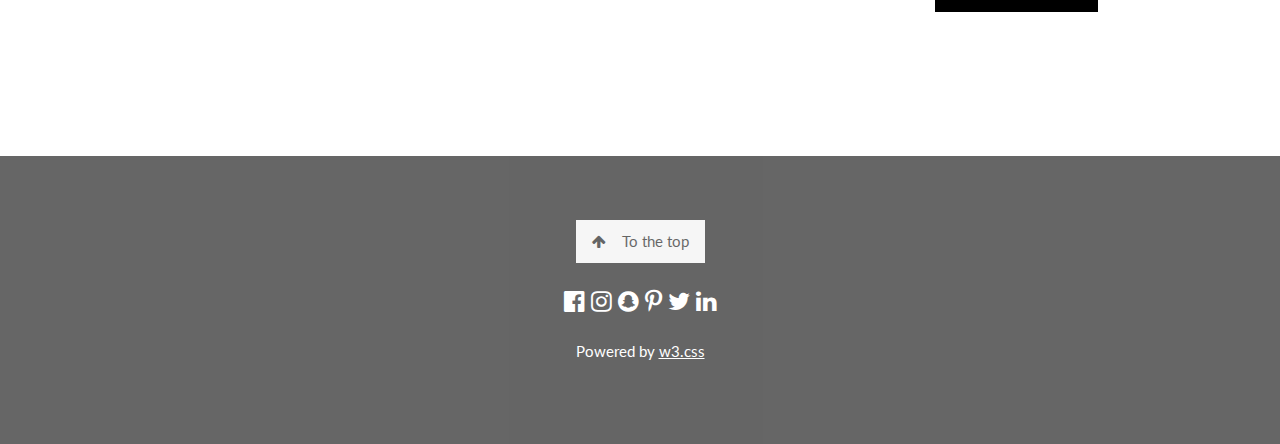
==== commit ea685407: "shaokang" ====
--- a/index.html
+++ b/index.html
@@ -1,6 +1,6 @@
 <!DOCTYPE html>
 <html>
-<title>W3.CSS Template</title>
+<title>Ashlyn and Shaokang</title>
 <meta charset="UTF-8">
 <meta name="viewport" content="width=device-width, initial-scale=1">
 <link rel="stylesheet" href="https://www.w3schools.com/w3css/4/w3.css">
@@ -99,7 +99,8 @@
     <div class="w3-col m6 w3-hide-small w3-padding-large">
       <p>
         
-        Welcome to our website. We are student majored in industrial design. Our team has two members, Ashlyn Wong and Shaokang Li. This page is used to present what we have done in the class of Computing for Design.
+        Welcome to our website. We are student majored in industrial design. Our team has two members, Ashlyn Wong and Shaokang Li. This page is used to present what we have done in the class of Computing for Design. 
+        <p><a href="https://id2116-group7.github.io/id2116/Shaokang">Shaokang</a></p>
       </p>
     </div>
   </div>
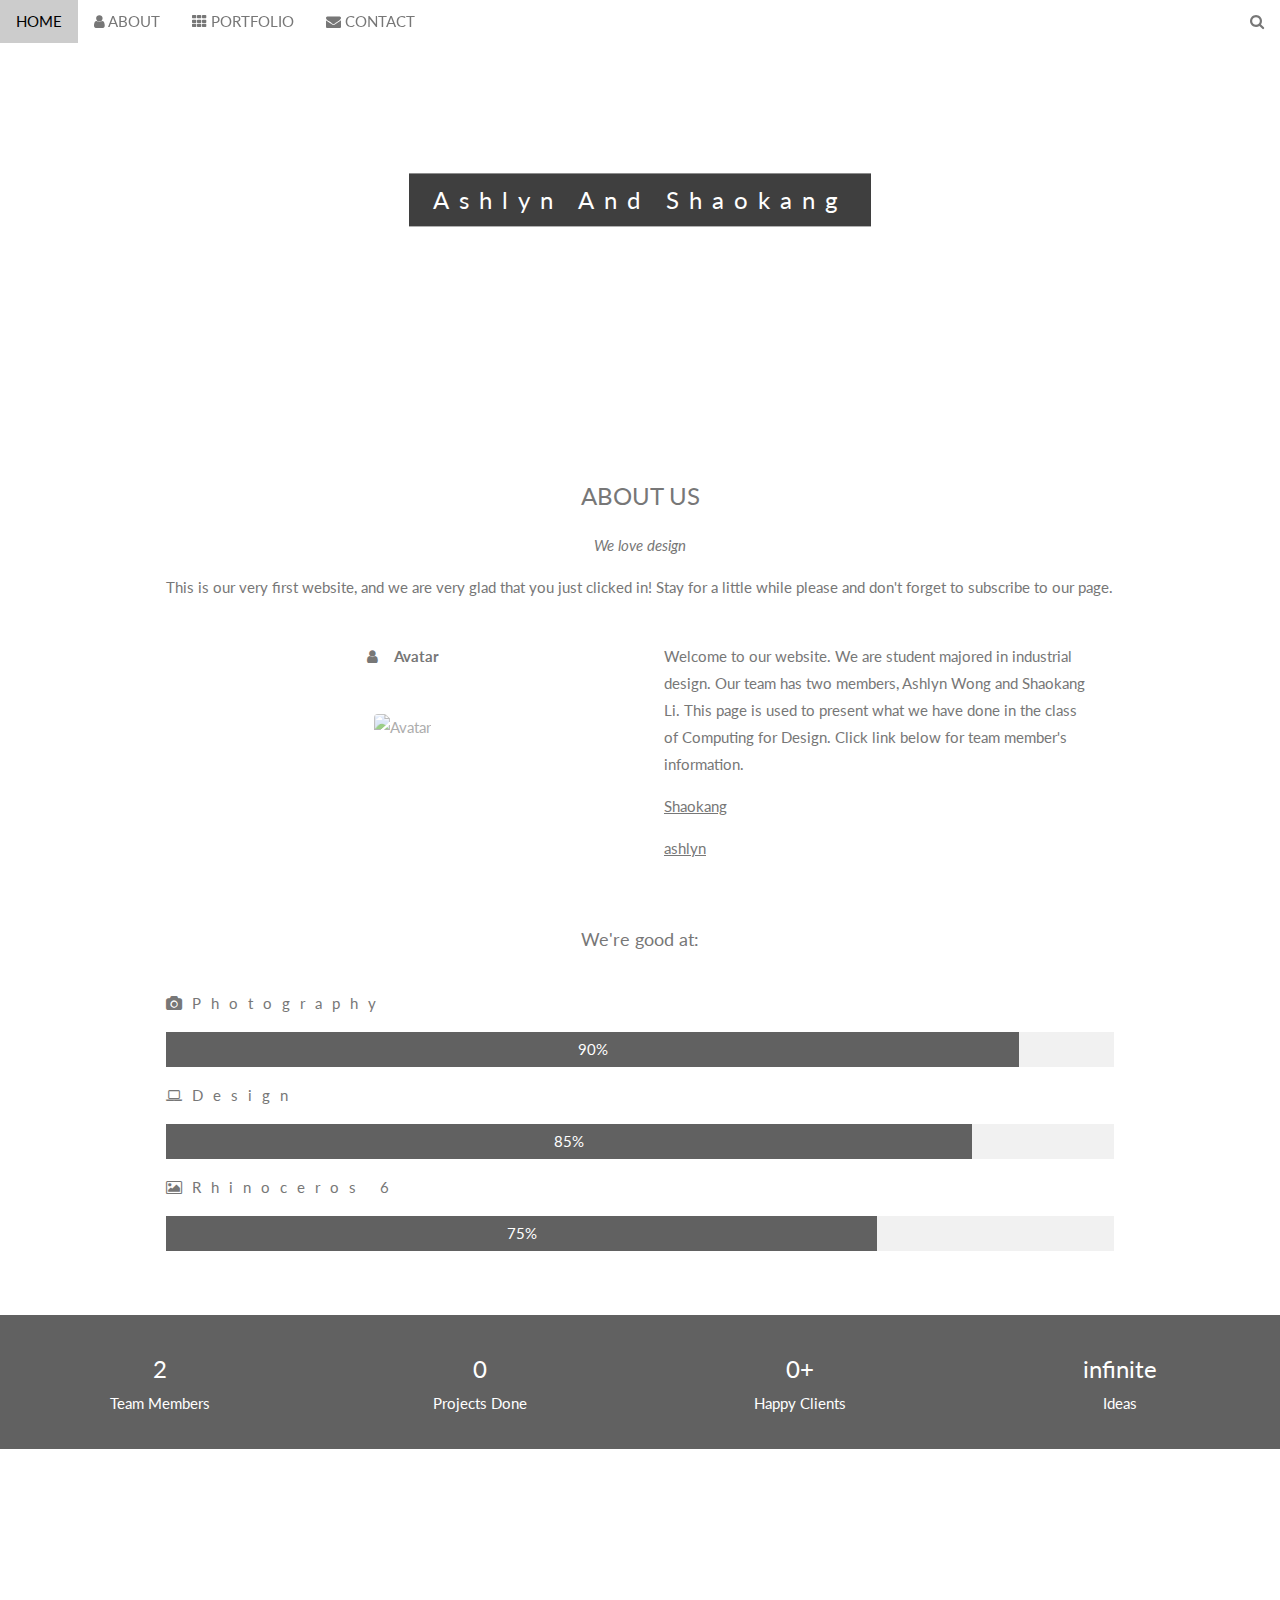
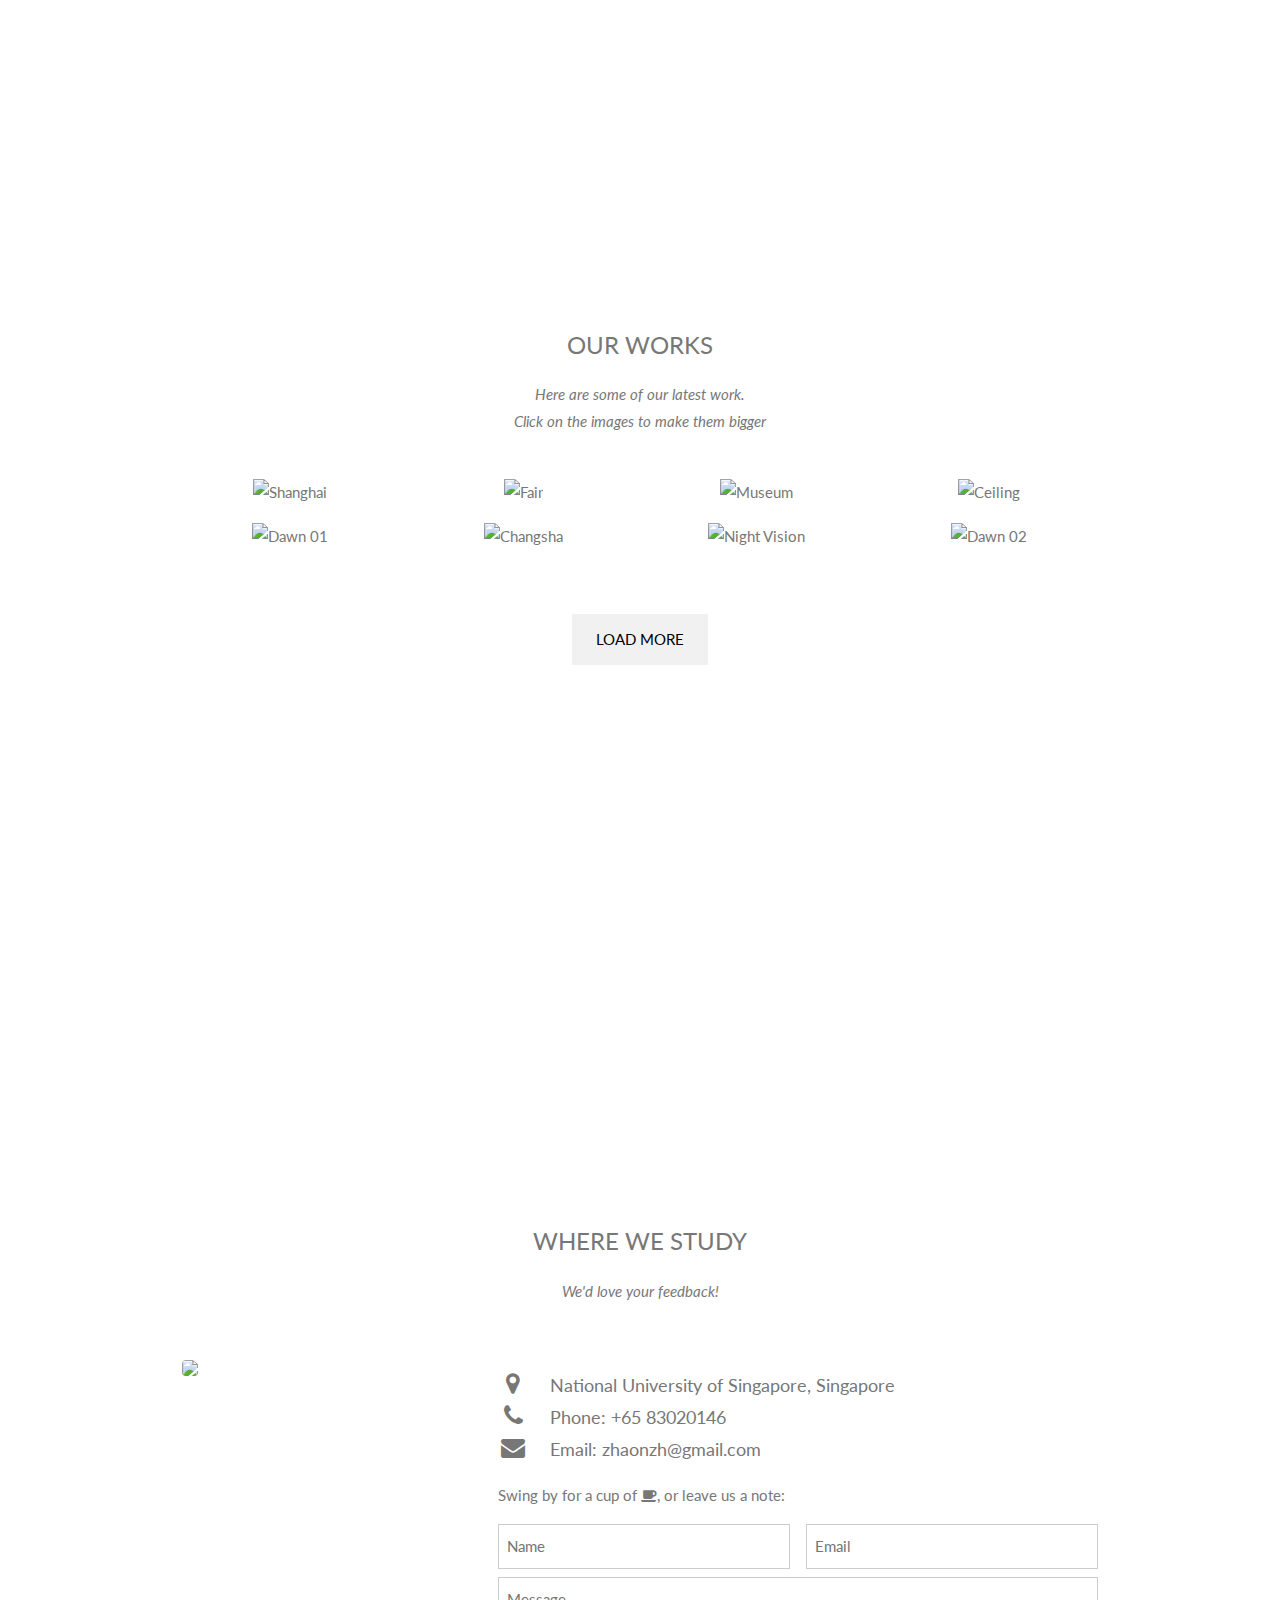
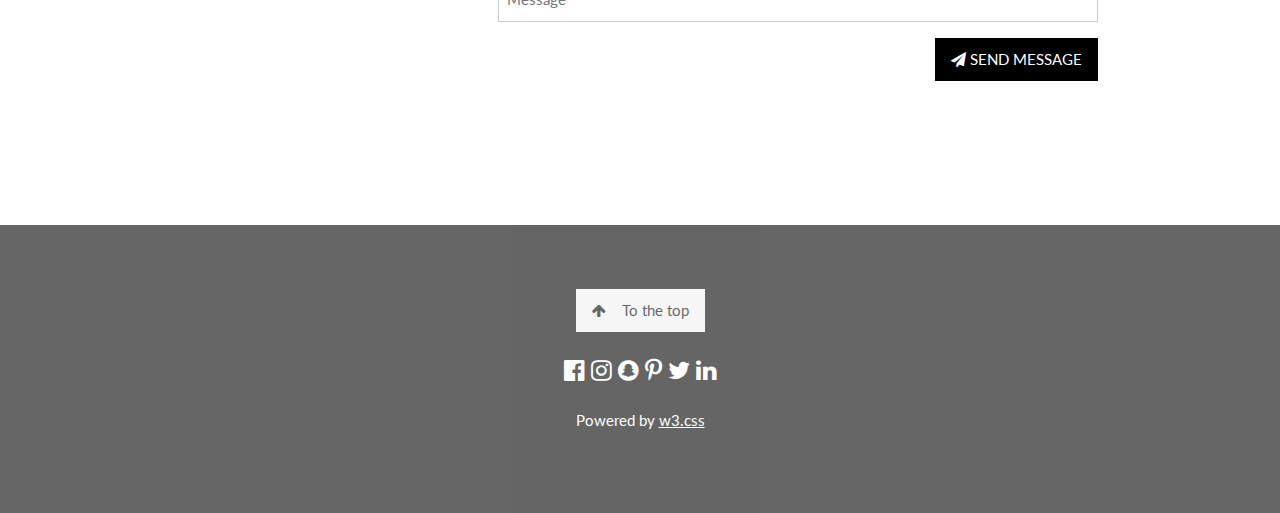
==== commit 3584bfcd: "team" ====
--- a/index.html
+++ b/index.html
@@ -100,7 +100,9 @@
       <p>
         
         Welcome to our website. We are student majored in industrial design. Our team has two members, Ashlyn Wong and Shaokang Li. This page is used to present what we have done in the class of Computing for Design. 
+        Click link below for team member's information.
         <p><a href="https://id2116-group7.github.io/id2116/Shaokang">Shaokang</a></p>
+        <p><a href="https://id2116-group7.github.io/id2116/ashlyn">ashlyn</a></p>
       </p>
     </div>
   </div>
@@ -147,7 +149,7 @@
 
 <!-- Container (Portfolio Section) -->
 <div class="w3-content w3-container w3-padding-64" id="portfolio">
-  <h3 class="w3-center">OUR WORK</h3>
+  <h3 class="w3-center">OUR WORKS</h3>
   <p class="w3-center"><em>Here are some of our latest work.<br> Click on the images to make them bigger</em></p><br>
 
   <!-- Responsive Grid. Four columns on tablets, laptops and desktops. Will stack on mobile devices/small screens (100% width) -->
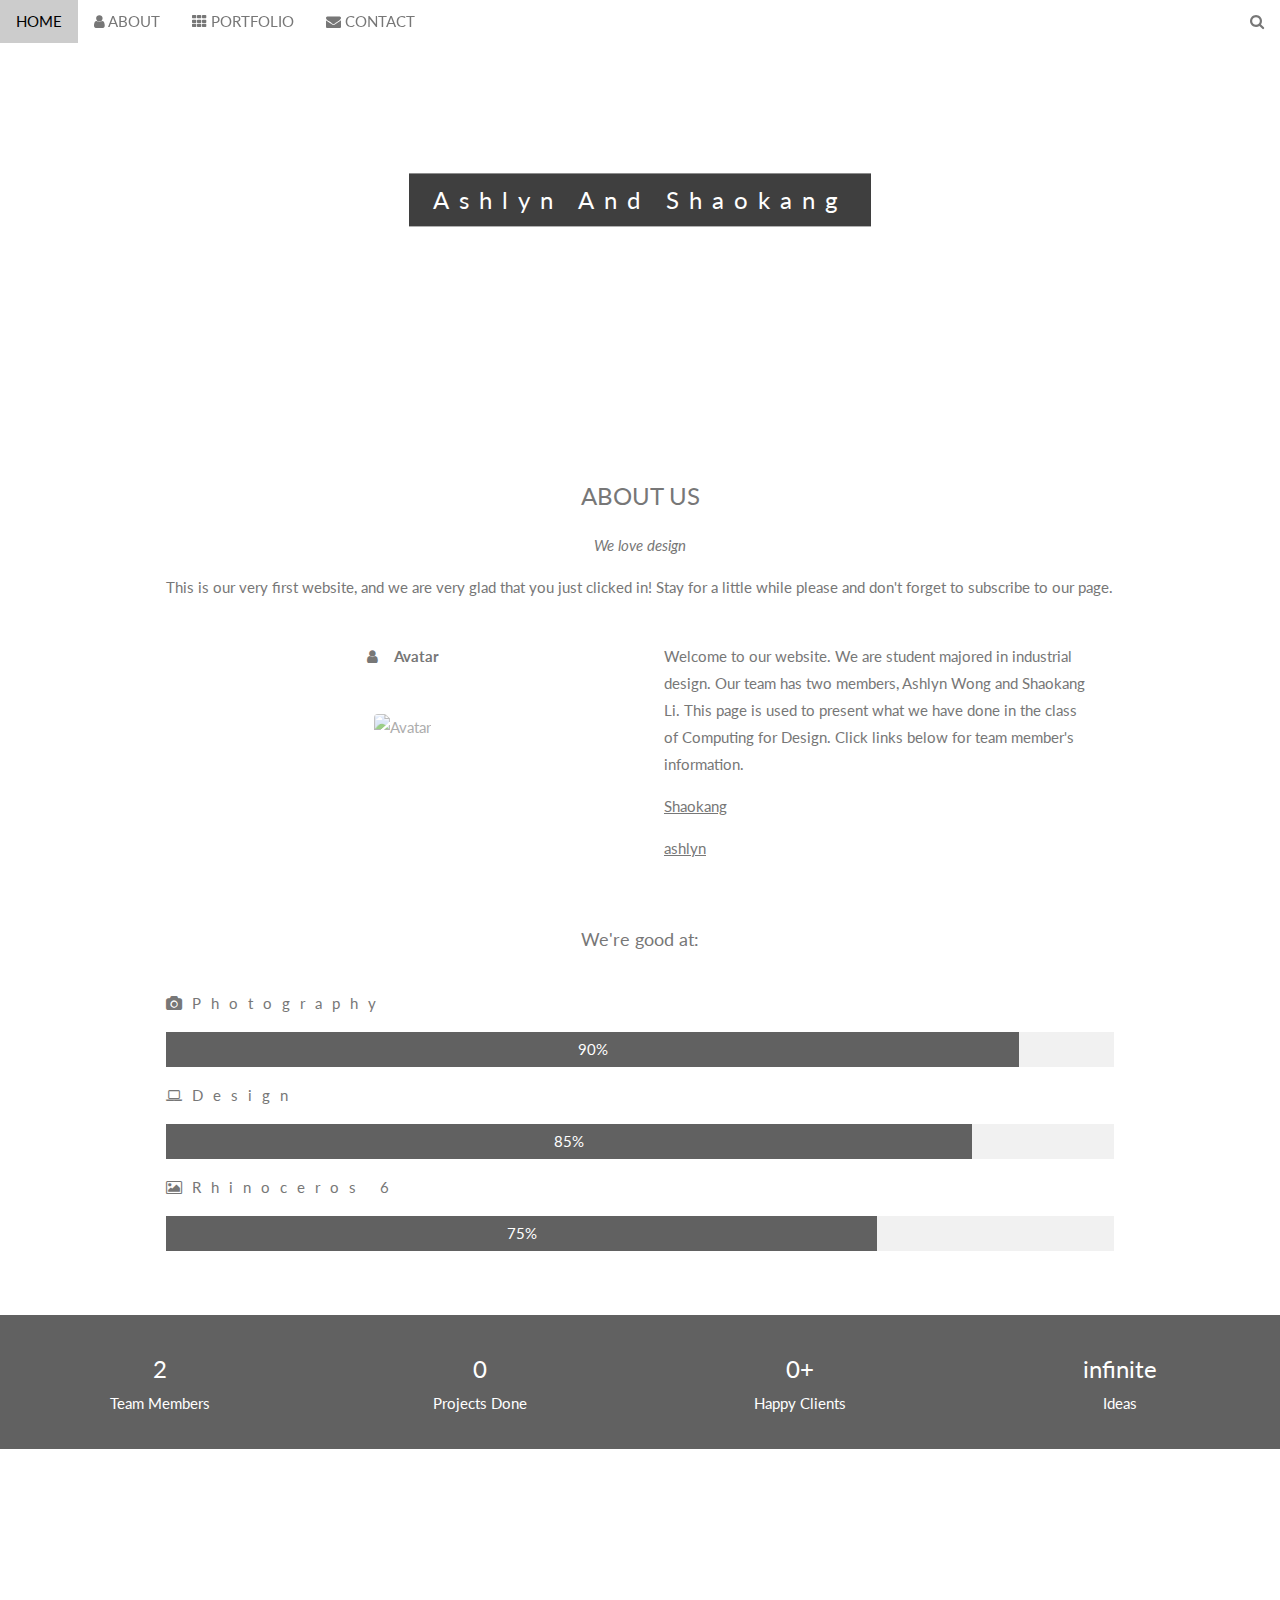
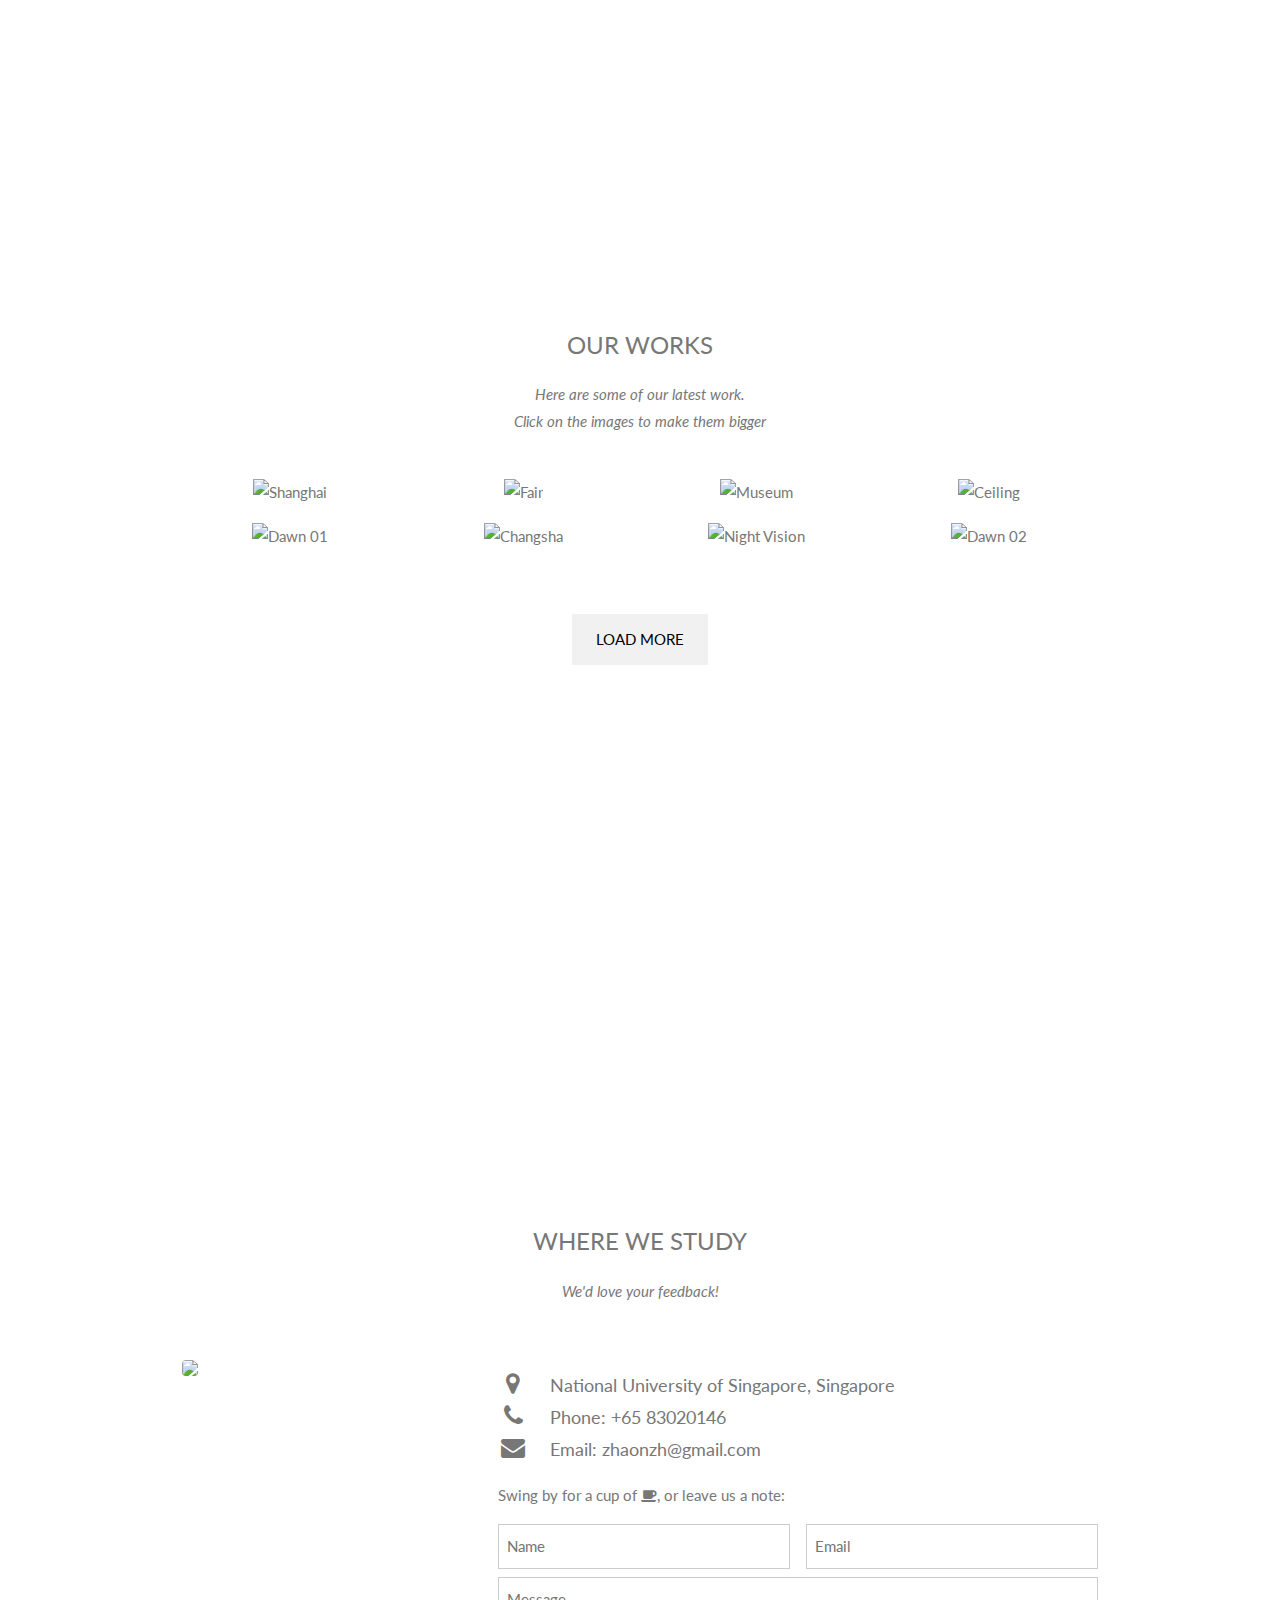
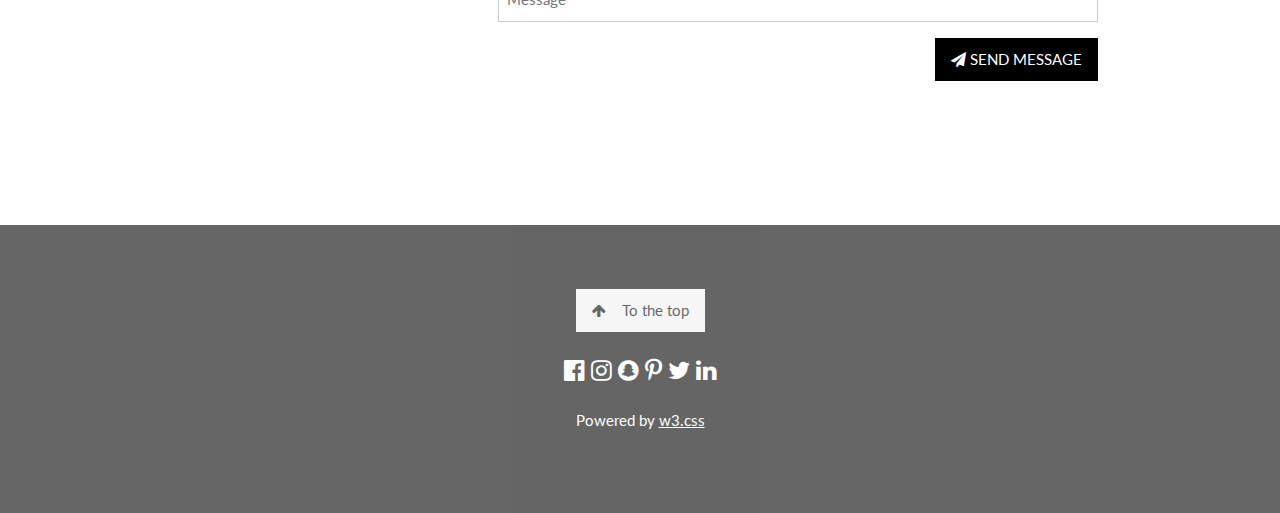
==== commit 0cb4d795: "hi" ====
--- a/index.html
+++ b/index.html
@@ -100,7 +100,7 @@
       <p>
         
         Welcome to our website. We are student majored in industrial design. Our team has two members, Ashlyn Wong and Shaokang Li. This page is used to present what we have done in the class of Computing for Design. 
-        Click link below for team member's information.
+        Click links below for team member's information.
         <p><a href="https://id2116-group7.github.io/id2116/Shaokang">Shaokang</a></p>
         <p><a href="https://id2116-group7.github.io/id2116/ashlyn">ashlyn</a></p>
       </p>
